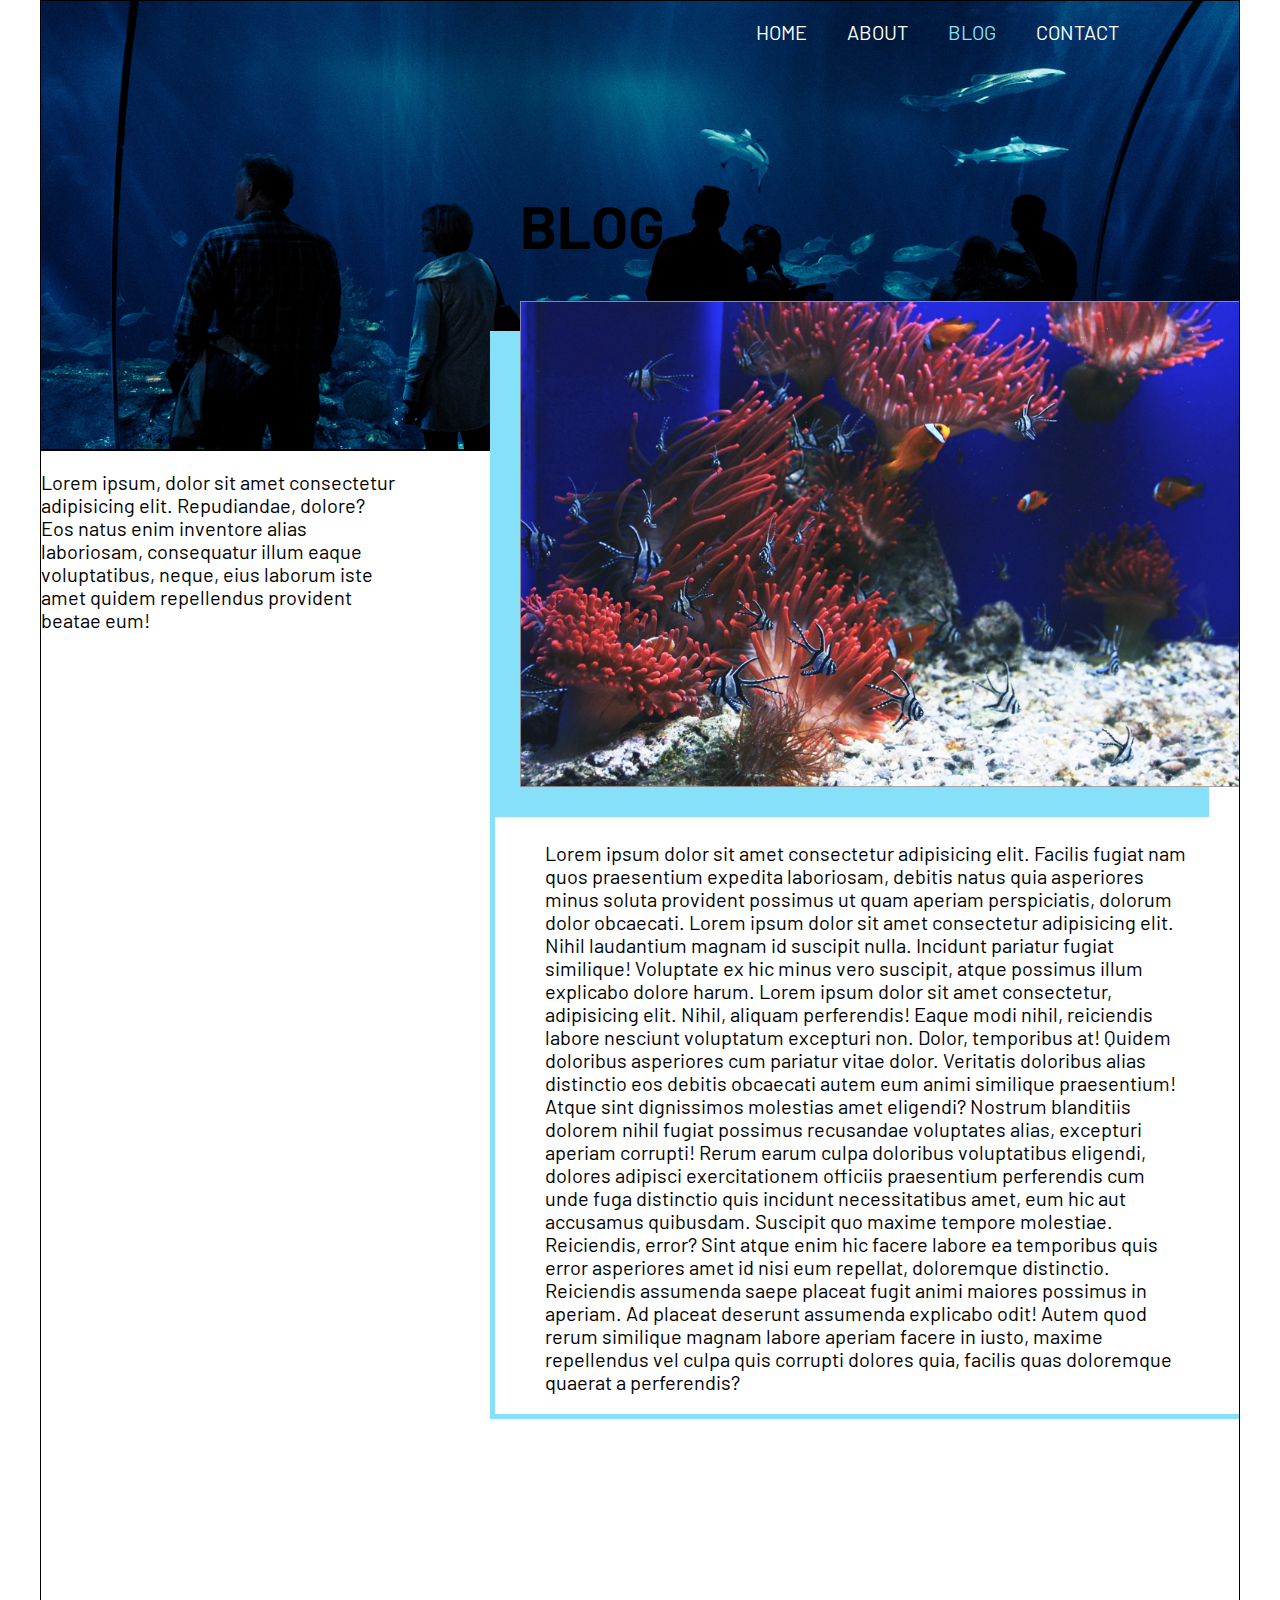
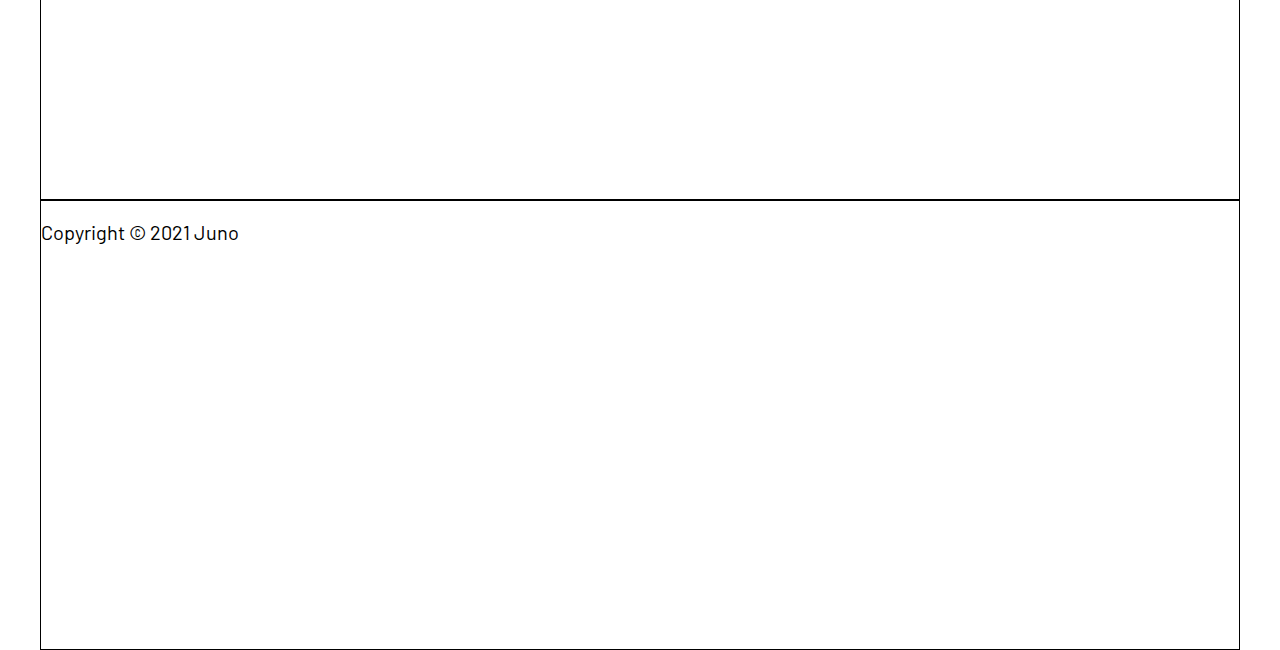
==== blog.html @ fe216870 "blog.html modified and working on it. push v2" ====
<!DOCTYPE html>
<html lang="en">
  <head>
    <meta charset="UTF-8" />
    <meta http-equiv="X-UA-Compatible" content="IE=edge" />
    <meta name="viewport" content="width=device-width, initial-scale=1.0" />
    <title>Project-1 Blog</title>
    <link rel="preconnect" href="https://fonts.gstatic.com" />
    <link
      href="https://fonts.googleapis.com/css2?family=Barlow:wght@700&family=Lato&display=swap"
      rel="stylesheet"
    />
    <link rel="stylesheet" href="styles/style.css" />
  </head>
  <body class="blog">
    <!-- header -->
    <header>
      <div class="wrapper header-content">
        <nav>
          <ul class="topBar">
            <li><a href="index.html">HOME</a></li>
            <li><a href="index.html#about">ABOUT</a></li>
            <li><a href="blog.html">BLOG</a></li>
            <li><a href="contact.html">CONTACT</a></li>
          </ul>
        </nav>
        <div class="content-container">
          <h2>Blog</h2>
          <img
            src="./under-the-sea-assets/blog-post-image.jpg"
            alt="tropical fishes and sea anemones"
          />
        </div>
      </div>
    </header>

    <!-- main grid section -->
    <main>
      <section>
        <div class="wrapper grid-wrapper">
          <div class="left-section">
            <p>
              Lorem ipsum, dolor sit amet consectetur adipisicing elit.
              Repudiandae, dolore? Eos natus enim inventore alias laboriosam,
              consequatur illum eaque voluptatibus, neque, eius laborum iste
              amet quidem repellendus provident beatae eum!
            </p>
            <img src="" alt="" />
          </div>
          <div class="right-section">
            <h4>Discovering new species</h4>
            <p>
              Lorem ipsum dolor sit amet consectetur adipisicing elit. Facilis
              fugiat nam quos praesentium expedita laboriosam, debitis natus
              quia asperiores minus soluta provident possimus ut quam aperiam
              perspiciatis, dolorum dolor obcaecati. Lorem ipsum dolor sit amet
              consectetur adipisicing elit. Nihil laudantium magnam id suscipit
              nulla. Incidunt pariatur fugiat similique! Voluptate ex hic minus
              vero suscipit, atque possimus illum explicabo dolore harum. Lorem
              ipsum dolor sit amet consectetur, adipisicing elit. Nihil, aliquam
              perferendis! Eaque modi nihil, reiciendis labore nesciunt
              voluptatum excepturi non. Dolor, temporibus at! Quidem doloribus
              asperiores cum pariatur vitae dolor. Veritatis doloribus alias
              distinctio eos debitis obcaecati autem eum animi similique
              praesentium! Atque sint dignissimos molestias amet eligendi?
              Nostrum blanditiis dolorem nihil fugiat possimus recusandae
              voluptates alias, excepturi aperiam corrupti! Rerum earum culpa
              doloribus voluptatibus eligendi, dolores adipisci exercitationem
              officiis praesentium perferendis cum unde fuga distinctio quis
              incidunt necessitatibus amet, eum hic aut accusamus quibusdam.
              Suscipit quo maxime tempore molestiae. Reiciendis, error? Sint
              atque enim hic facere labore ea temporibus quis error asperiores
              amet id nisi eum repellat, doloremque distinctio. Reiciendis
              assumenda saepe placeat fugit animi maiores possimus in aperiam.
              Ad placeat deserunt assumenda explicabo odit! Autem quod rerum
              similique magnam labore aperiam facere in iusto, maxime
              repellendus vel culpa quis corrupti dolores quia, facilis quas
              doloremque quaerat a perferendis?
            </p>
          </div>
        </div>
      </section>
    </main>

    <!-- footer -->
    <footer>
      <div class="wrapper footer">
        <p>Copyright &copy; 2021 Juno</p>
      </div>
    </footer>
  </body>
</html>
---- styles/style.css ----
html {
  line-height: 1.15;
  -ms-text-size-adjust: 100%;
  -webkit-text-size-adjust: 100%;
}

body {
  margin: 0;
}

article,
aside,
footer,
header,
nav,
section {
  display: block;
}

h1 {
  font-size: 2em;
  margin: 0.67em 0;
}

figcaption,
figure,
main {
  display: block;
}

figure {
  margin: 1em 40px;
}

hr {
  -webkit-box-sizing: content-box;
          box-sizing: content-box;
  height: 0;
  overflow: visible;
}

pre {
  font-family: monospace, monospace;
  font-size: 1em;
}

a {
  background-color: transparent;
  -webkit-text-decoration-skip: objects;
}

abbr[title] {
  border-bottom: none;
  text-decoration: underline;
  -webkit-text-decoration: underline dotted;
          text-decoration: underline dotted;
}

b,
strong {
  font-weight: inherit;
}

b,
strong {
  font-weight: bolder;
}

code,
kbd,
samp {
  font-family: monospace, monospace;
  font-size: 1em;
}

dfn {
  font-style: italic;
}

mark {
  background-color: #ff0;
  color: #000;
}

small {
  font-size: 80%;
}

sub,
sup {
  font-size: 75%;
  line-height: 0;
  position: relative;
  vertical-align: baseline;
}

sub {
  bottom: -0.25em;
}

sup {
  top: -0.5em;
}

audio,
video {
  display: inline-block;
}

audio:not([controls]) {
  display: none;
  height: 0;
}

img {
  border-style: none;
}

svg:not(:root) {
  overflow: hidden;
}

button,
input,
optgroup,
select,
textarea {
  font-family: sans-serif;
  font-size: 100%;
  line-height: 1.15;
  margin: 0;
}

button,
input {
  overflow: visible;
}

button,
select {
  text-transform: none;
}

button,
html [type=button],
[type=reset],
[type=submit] {
  -webkit-appearance: button;
}

button::-moz-focus-inner,
[type=button]::-moz-focus-inner,
[type=reset]::-moz-focus-inner,
[type=submit]::-moz-focus-inner {
  border-style: none;
  padding: 0;
}

button:-moz-focusring,
[type=button]:-moz-focusring,
[type=reset]:-moz-focusring,
[type=submit]:-moz-focusring {
  outline: 1px dotted ButtonText;
}

fieldset {
  padding: 0.35em 0.75em 0.625em;
}

legend {
  -webkit-box-sizing: border-box;
          box-sizing: border-box;
  color: inherit;
  display: table;
  max-width: 100%;
  padding: 0;
  white-space: normal;
}

progress {
  display: inline-block;
  vertical-align: baseline;
}

textarea {
  overflow: auto;
}

[type=checkbox],
[type=radio] {
  -webkit-box-sizing: border-box;
          box-sizing: border-box;
  padding: 0;
}

[type=number]::-webkit-inner-spin-button,
[type=number]::-webkit-outer-spin-button {
  height: auto;
}

[type=search] {
  -webkit-appearance: textfield;
  outline-offset: -2px;
}

[type=search]::-webkit-search-cancel-button,
[type=search]::-webkit-search-decoration {
  -webkit-appearance: none;
}

::-webkit-file-upload-button {
  -webkit-appearance: button;
  font: inherit;
}

details,
menu {
  display: block;
}

summary {
  display: list-item;
}

canvas {
  display: inline-block;
}

template {
  display: none;
}

[hidden] {
  display: none;
}

.clearfix:after {
  visibility: hidden;
  display: block;
  font-size: 0;
  content: "";
  clear: both;
  height: 0;
}

* {
  -webkit-box-sizing: border-box;
  box-sizing: border-box;
}

.visuallyHidden:not(:focus):not(:active) {
  position: absolute;
  width: 1px;
  height: 1px;
  margin: -1px;
  border: 0;
  padding: 0;
  white-space: nowrap;
  -webkit-clip-path: inset(100%);
          clip-path: inset(100%);
  clip: rect(0 0 0);
  overflow: hidden;
}

.sr-only {
  position: absolute;
  width: 1px;
  height: 1px;
  margin: -1px;
  border: 0;
  padding: 0;
  white-space: nowrap;
  -webkit-clip-path: inset(100%);
          clip-path: inset(100%);
  clip: rect(0 0 0 0);
  overflow: hidden;
}

html {
  font-size: 125%;
  font-family: "Barlow", sans-serif;
}

img {
  display: block;
}

figure {
  margin: 0;
  padding: 0;
}

footer {
  margin: 0;
  padding: 0;
}

.home .wrapper {
  max-width: 1200px;
  width: 100%;
  height: 60vh;
  margin: 0 auto;
}

.home .header-content {
  position: relative;
  display: -webkit-box;
  display: -ms-flexbox;
  display: flex;
  -webkit-box-orient: vertical;
  -webkit-box-direction: normal;
      -ms-flex-direction: column;
          flex-direction: column;
  background-image: url("../../under-the-sea-assets/header-image.jpg");
  background-repeat: no-repeat;
  background-size: cover;
  background-position: center;
}

.home .topBar {
  position: relative;
  display: -webkit-box;
  display: -ms-flexbox;
  display: flex;
  -webkit-box-pack: end;
      -ms-flex-pack: end;
          justify-content: flex-end;
  list-style: none;
  margin: 0;
  z-index: 20;
}
.home .topBar a {
  text-decoration: none;
  display: block;
  padding: 1rem;
  color: #fff;
}
.home .topBar a:hover, .home .topBar a:focus {
  color: #86e0f9;
}
.home .topBar li:nth-child(1) a {
  color: #86e0f9;
}
.home .topBar li:nth-child(4) a {
  margin-right: 100px;
}

.home .header-content .content-container {
  position: absolute;
  width: 100%;
  height: 100%;
  display: -webkit-box;
  display: -ms-flexbox;
  display: flex;
  -webkit-box-pack: start;
      -ms-flex-pack: start;
          justify-content: flex-start;
  -webkit-box-align: center;
      -ms-flex-align: center;
          align-items: center;
}
.home .header-content .content-container h1 {
  width: 20%;
  font-size: 4rem;
  line-height: 3.5rem;
  text-transform: uppercase;
  margin: 0 50px;
}
.home .header-content .content-container img {
  width: 50%;
  position: absolute;
  top: 200px;
  right: 0;
}

.home .brief-intro {
  background-color: #0c1423;
  display: -webkit-box;
  display: -ms-flexbox;
  display: flex;
  -webkit-box-orient: vertical;
  -webkit-box-direction: normal;
      -ms-flex-direction: column;
          flex-direction: column;
  -webkit-box-pack: center;
      -ms-flex-pack: center;
          justify-content: center;
  -webkit-box-align: center;
      -ms-flex-align: center;
          align-items: center;
}
.home .brief-intro h3 {
  font-size: 1.8rem;
  letter-spacing: 1px;
}
.home .brief-intro p {
  font-family: "Lato", sans-serif;
  font-size: 1rem;
  line-height: 1.5rem;
  margin: 0 150px;
}
.home .brief-intro button {
  text-transform: uppercase;
  font-size: 1rem;
  line-height: 1.5rem;
  letter-spacing: 1px;
  margin-top: 20px;
  padding: 5px 10px;
  background-color: #86e0f9;
  border: none;
}
.home .brief-intro button:hover, .home .brief-intro button:focus {
  background-color: #fff;
  cursor: pointer;
}

.home .news {
  background-color: #0f614e;
  display: grid;
  grid-template-columns: repeat(2, 1fr);
  grid-template-rows: repeat(2, 1fr);
  grid-template-areas: "img-box-1 text-box-1" "text-box-2 img-box-2";
  gap: 0 30px;
}

.home .news .img-box-1 {
  grid-area: img-box-1;
  position: relative;
}

.home .news .img-box-1 img {
  width: 80%;
  -webkit-box-shadow: 30px 30px #86e0f9;
          box-shadow: 30px 30px #86e0f9;
  position: absolute;
  top: -30px;
}

.home .news .text-box-1 {
  grid-area: text-box-1;
  padding: 1rem;
  margin-right: 50px;
}

.home .news .text-box-1 h4 {
  text-transform: uppercase;
  font-size: 1.2rem;
  letter-spacing: 1px;
  margin: 0;
}

.home .news .text-box-1 p {
  font-family: "Lato", sans-serif;
  font-size: 1rem;
  line-height: 1.5rem;
}

.home .news .text-box-1 button {
  text-transform: uppercase;
  font-size: 1rem;
  line-height: 1.5rem;
  letter-spacing: 1px;
  background-color: #0c1423;
  border: none;
  color: #fff;
}
.home .news .text-box-1 button:hover, .home .news .text-box-1 button:focus {
  background-color: #fff;
  cursor: pointer;
  color: #0c1423;
}

.home .news .text-box-2 {
  grid-area: text-box-2;
  text-align: right;
  padding: 1rem;
  margin-left: 50px;
}

.home .news .text-box-2 h4 {
  text-transform: uppercase;
  font-size: 1.2rem;
  letter-spacing: 1px;
  margin: 0;
}

.home .news .text-box-2 p {
  font-family: "Lato", sans-serif;
  font-size: 1rem;
  line-height: 1.5rem;
}

.home .news .text-box-2 button {
  text-transform: uppercase;
  font-size: 1rem;
  line-height: 1.5rem;
  letter-spacing: 1px;
  background-color: #0c1423;
  border: none;
  color: #fff;
}
.home .news .text-box-2 button:hover, .home .news .text-box-2 button:focus {
  background-color: #fff;
  cursor: pointer;
  color: #0c1423;
}

.home .news .img-box-2 {
  grid-area: img-box-2;
  position: relative;
}

.home .news .img-box-2 img {
  width: 80%;
  -webkit-box-shadow: -30px 30px #86e0f9;
          box-shadow: -30px 30px #86e0f9;
  position: absolute;
  bottom: -20px;
  right: 0;
}

.home .extra-info {
  background-color: #0c1423;
  display: -webkit-box;
  display: -ms-flexbox;
  display: flex;
  -webkit-box-pack: center;
      -ms-flex-pack: center;
          justify-content: center;
  -webkit-box-align: center;
      -ms-flex-align: center;
          align-items: center;
  padding: 2.5rem;
}

.home .extra-info h4 {
  font-size: 1.1rem;
  letter-spacing: 1px;
}

.home .extra-info h4 i {
  color: #0c1423;
  background-color: #86e0f9;
  border: 5px solid #86e0f9;
  border-radius: 100%;
}

.home figure .wrapper {
  height: 100%;
}

.home .banner-image img {
  width: 100%;
  height: 80%;
}

.home .monthly-event {
  background-color: #0c1423;
  display: -webkit-box;
  display: -ms-flexbox;
  display: flex;
  -webkit-box-pack: justify;
      -ms-flex-pack: justify;
          justify-content: space-between;
  -webkit-box-align: center;
      -ms-flex-align: center;
          align-items: center;
  padding: 2rem;
}

.home .monthly-event .img-container {
  width: 40%;
}

.home .monthly-event .img-container img {
  -webkit-box-shadow: 30px 30px #86e0f9;
          box-shadow: 30px 30px #86e0f9;
}

.home .monthly-event .content-container {
  width: 60%;
}

.home .monthly-event .content-container h3 {
  font-size: 1.8rem;
  letter-spacing: 1px;
  text-transform: uppercase;
}

.home .monthly-event .content-container p {
  font-family: "Lato", sans-serif;
  font-size: 1rem;
  line-height: 1.5rem;
}

.home .monthly-event .content-container button {
  text-transform: uppercase;
  font-size: 1rem;
  line-height: 1.5rem;
  letter-spacing: 1px;
  background-color: #86e0f9;
  border: none;
}
.home .monthly-event .content-container button:hover, .home .monthly-event .content-container button:focus {
  background-color: #fff;
  cursor: pointer;
}

.home .gallery {
  background-color: #0f614e;
  display: -webkit-box;
  display: -ms-flexbox;
  display: flex;
  -webkit-box-pack: center;
      -ms-flex-pack: center;
          justify-content: center;
  -webkit-box-align: center;
      -ms-flex-align: center;
          align-items: center;
}

.home .gallery .img-container {
  display: -webkit-box;
  display: -ms-flexbox;
  display: flex;
  -ms-flex-pack: distribute;
      justify-content: space-around;
}

.home .gallery .img-container img {
  width: 25%;
}

.home footer .wrapper {
  height: 100%;
}

.home .footer {
  background-color: #86e0f9;
  text-align: center;
  font-family: "Lato", sans-serif;
  font-size: 1rem;
  line-height: 1.5rem;
}

.home .footer p {
  margin: 0;
  padding: 5px;
  color: #0c1423;
}

.blog .wrapper {
  max-width: 1200px;
  width: 100%;
  height: 50vh;
  margin: 0 auto;
  border: 1px solid;
}

.blog .header-content {
  position: relative;
  display: -webkit-box;
  display: -ms-flexbox;
  display: flex;
  -webkit-box-orient: vertical;
  -webkit-box-direction: normal;
      -ms-flex-direction: column;
          flex-direction: column;
  background-image: url("../../under-the-sea-assets/blog-header.jpg");
  background-repeat: no-repeat;
  background-size: cover;
  background-position: center;
}

.blog .topBar {
  position: relative;
  display: -webkit-box;
  display: -ms-flexbox;
  display: flex;
  -webkit-box-pack: end;
      -ms-flex-pack: end;
          justify-content: flex-end;
  list-style: none;
  margin: 0;
  z-index: 20;
}
.blog .topBar a {
  text-decoration: none;
  display: block;
  padding: 1rem;
  color: #fff;
}
.blog .topBar a:hover, .blog .topBar a:focus {
  color: #86e0f9;
}
.blog .topBar li:nth-child(3) a {
  color: #86e0f9;
}
.blog .topBar li:nth-child(4) a {
  margin-right: 100px;
}

.blog .header-content .content-container {
  position: absolute;
  width: 100%;
  height: 100%;
  display: -webkit-box;
  display: -ms-flexbox;
  display: flex;
  -webkit-box-pack: center;
      -ms-flex-pack: center;
          justify-content: center;
  -webkit-box-align: center;
      -ms-flex-align: center;
          align-items: center;
}
.blog .header-content .content-container h2 {
  width: 20%;
  font-size: 3rem;
  line-height: 1rem;
  text-transform: uppercase;
}
.blog .header-content .content-container img {
  width: 60%;
  position: absolute;
  top: 300px;
  right: 0;
  -webkit-box-shadow: -30px 30px #86e0f9;
          box-shadow: -30px 30px #86e0f9;
  z-index: 20;
}

.blog main .wrapper {
  height: 150vh;
  position: relative;
}

.blog .grid-wrapper {
  display: grid;
  grid-template-columns: 30% 1fr;
  grid-template-rows: 1fr;
  grid-template-areas: "left-section right-section";
  gap: 0 90px;
}

.blog .grid-wrapper .left-section {
  grid-area: left-section;
}

.blog .grid-wrapper .right-section {
  grid-area: right-section;
  position: absolute;
  top: 300px;
  border-left: 5px solid #86e0f9;
  border-bottom: 5px solid #86e0f9;
  padding: 0 50px;
}

.blog .grid-wrapper .right-section h4 {
  font-size: 1.2rem;
  letter-spacing: 1px;
}
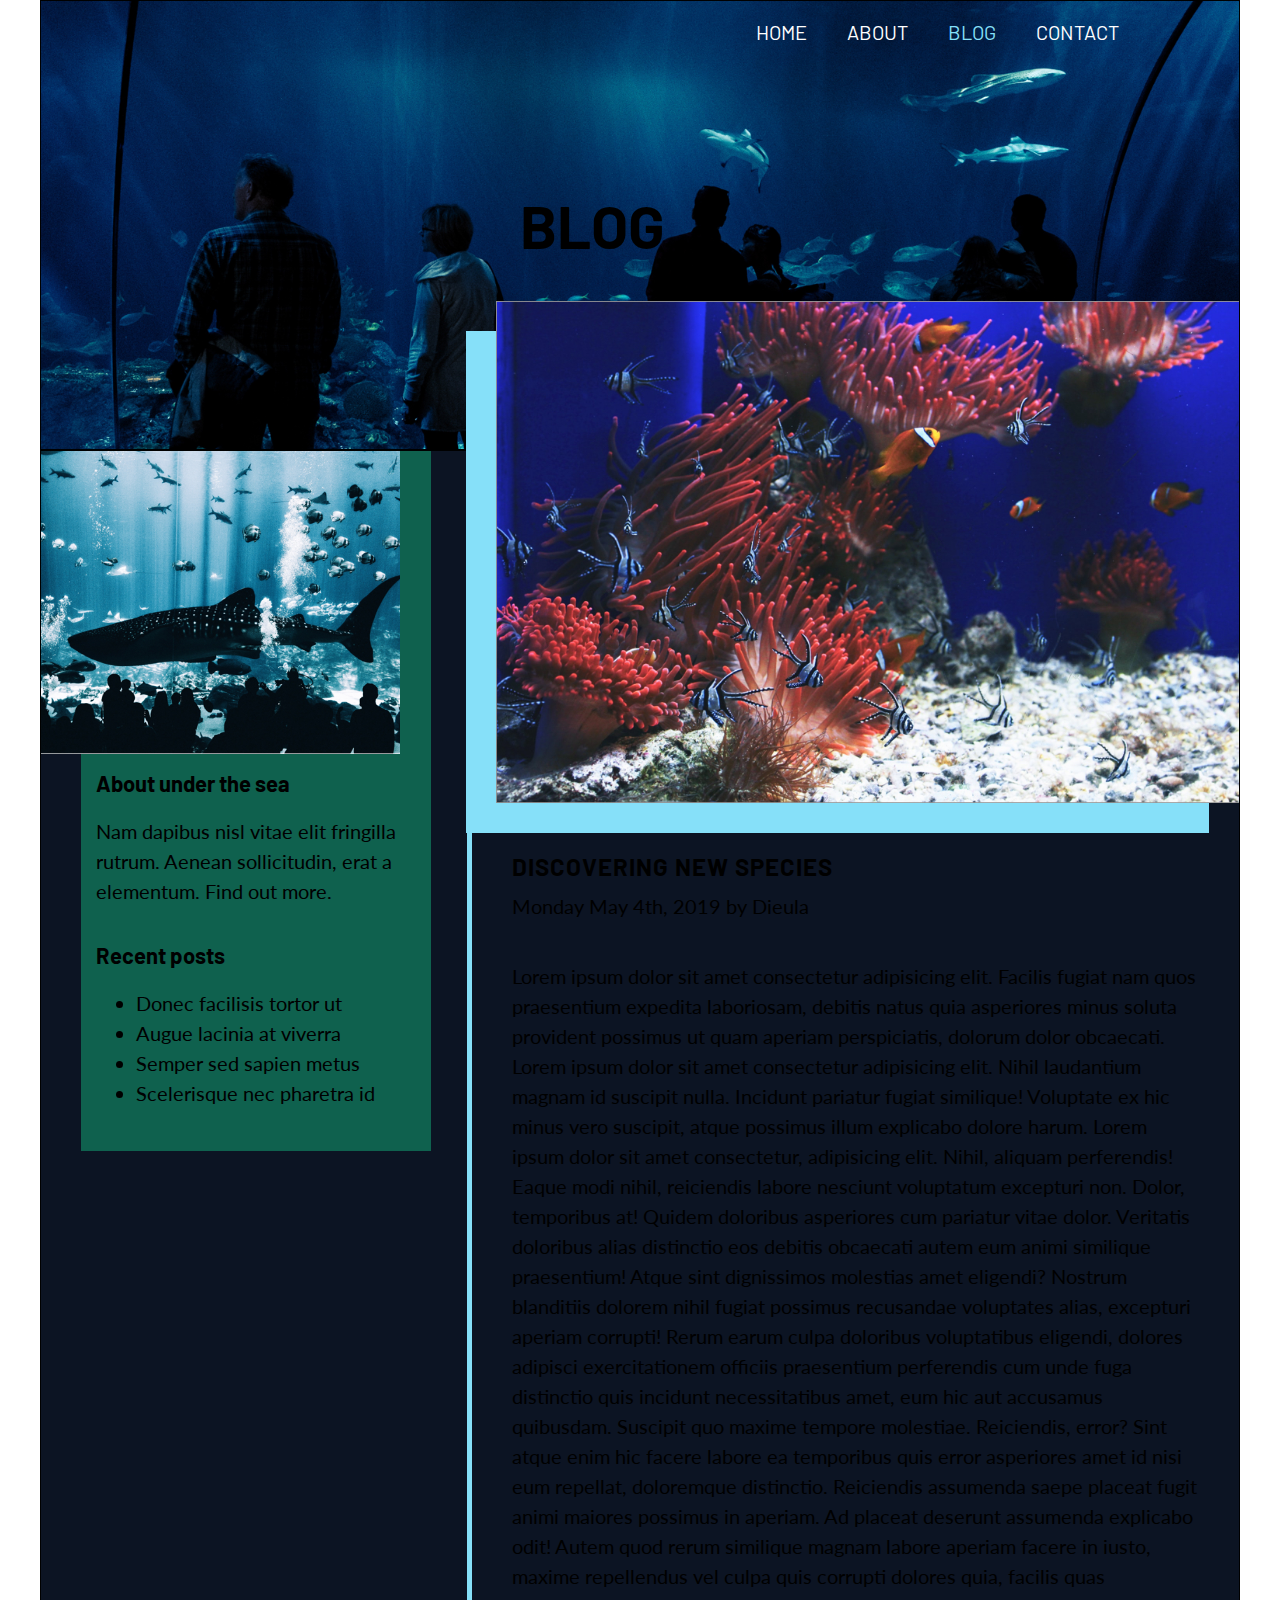
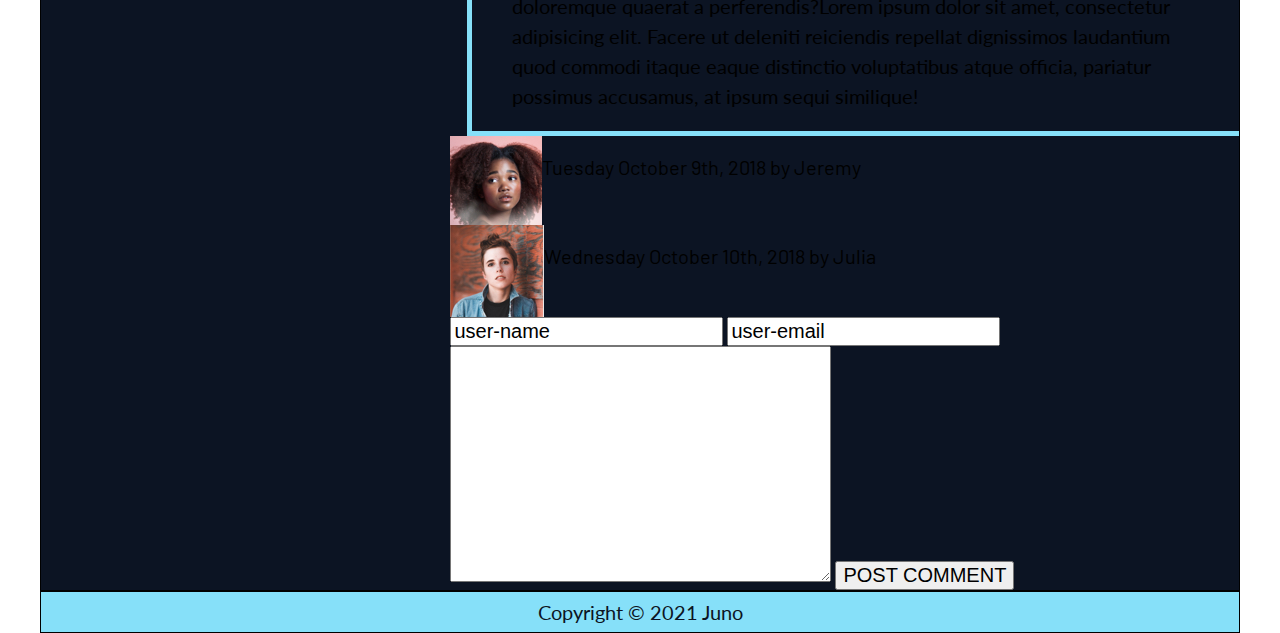
==== commit 4b657e04: "working on blog.html and aligned left-section and right-section" ====
--- a/blog.html
+++ b/blog.html
@@ -39,44 +39,105 @@
       <section>
         <div class="wrapper grid-wrapper">
           <div class="left-section">
-            <p>
-              Lorem ipsum, dolor sit amet consectetur adipisicing elit.
-              Repudiandae, dolore? Eos natus enim inventore alias laboriosam,
-              consequatur illum eaque voluptatibus, neque, eius laborum iste
-              amet quidem repellendus provident beatae eum!
-            </p>
-            <img src="" alt="" />
+            <div>
+              <img
+                src="./under-the-sea-assets/side-blog-image.jpg"
+                alt="visitors are watching a whale shark and tropical fishes"
+              />
+              <div class="text-box">
+                <h5>About under the sea</h5>
+                <p>
+                  Nam dapibus nisl vitae elit fringilla rutrum. Aenean
+                  sollicitudin, erat a elementum. Find out more.
+                </p>
+                <h5>Recent posts</h5>
+                <ul>
+                  <li>Donec facilisis tortor ut</li>
+                  <li>Augue lacinia at viverra</li>
+                  <li>Semper sed sapien metus</li>
+                  <li>Scelerisque nec pharetra id</li>
+                </ul>
+              </div>
+            </div>
           </div>
+
           <div class="right-section">
-            <h4>Discovering new species</h4>
-            <p>
-              Lorem ipsum dolor sit amet consectetur adipisicing elit. Facilis
-              fugiat nam quos praesentium expedita laboriosam, debitis natus
-              quia asperiores minus soluta provident possimus ut quam aperiam
-              perspiciatis, dolorum dolor obcaecati. Lorem ipsum dolor sit amet
-              consectetur adipisicing elit. Nihil laudantium magnam id suscipit
-              nulla. Incidunt pariatur fugiat similique! Voluptate ex hic minus
-              vero suscipit, atque possimus illum explicabo dolore harum. Lorem
-              ipsum dolor sit amet consectetur, adipisicing elit. Nihil, aliquam
-              perferendis! Eaque modi nihil, reiciendis labore nesciunt
-              voluptatum excepturi non. Dolor, temporibus at! Quidem doloribus
-              asperiores cum pariatur vitae dolor. Veritatis doloribus alias
-              distinctio eos debitis obcaecati autem eum animi similique
-              praesentium! Atque sint dignissimos molestias amet eligendi?
-              Nostrum blanditiis dolorem nihil fugiat possimus recusandae
-              voluptates alias, excepturi aperiam corrupti! Rerum earum culpa
-              doloribus voluptatibus eligendi, dolores adipisci exercitationem
-              officiis praesentium perferendis cum unde fuga distinctio quis
-              incidunt necessitatibus amet, eum hic aut accusamus quibusdam.
-              Suscipit quo maxime tempore molestiae. Reiciendis, error? Sint
-              atque enim hic facere labore ea temporibus quis error asperiores
-              amet id nisi eum repellat, doloremque distinctio. Reiciendis
-              assumenda saepe placeat fugit animi maiores possimus in aperiam.
-              Ad placeat deserunt assumenda explicabo odit! Autem quod rerum
-              similique magnam labore aperiam facere in iusto, maxime
-              repellendus vel culpa quis corrupti dolores quia, facilis quas
-              doloremque quaerat a perferendis?
-            </p>
+            <div class="text-box">
+              <h4>Discovering new species</h4>
+              <p>Monday May 4th, 2019 by Dieula</p>
+              <p>
+                Lorem ipsum dolor sit amet consectetur adipisicing elit. Facilis
+                fugiat nam quos praesentium expedita laboriosam, debitis natus
+                quia asperiores minus soluta provident possimus ut quam aperiam
+                perspiciatis, dolorum dolor obcaecati. Lorem ipsum dolor sit
+                amet consectetur adipisicing elit. Nihil laudantium magnam id
+                suscipit nulla. Incidunt pariatur fugiat similique! Voluptate ex
+                hic minus vero suscipit, atque possimus illum explicabo dolore
+                harum. Lorem ipsum dolor sit amet consectetur, adipisicing elit.
+                Nihil, aliquam perferendis! Eaque modi nihil, reiciendis labore
+                nesciunt voluptatum excepturi non. Dolor, temporibus at! Quidem
+                doloribus asperiores cum pariatur vitae dolor. Veritatis
+                doloribus alias distinctio eos debitis obcaecati autem eum animi
+                similique praesentium! Atque sint dignissimos molestias amet
+                eligendi? Nostrum blanditiis dolorem nihil fugiat possimus
+                recusandae voluptates alias, excepturi aperiam corrupti! Rerum
+                earum culpa doloribus voluptatibus eligendi, dolores adipisci
+                exercitationem officiis praesentium perferendis cum unde fuga
+                distinctio quis incidunt necessitatibus amet, eum hic aut
+                accusamus quibusdam. Suscipit quo maxime tempore molestiae.
+                Reiciendis, error? Sint atque enim hic facere labore ea
+                temporibus quis error asperiores amet id nisi eum repellat,
+                doloremque distinctio. Reiciendis assumenda saepe placeat fugit
+                animi maiores possimus in aperiam. Ad placeat deserunt assumenda
+                explicabo odit! Autem quod rerum similique magnam labore aperiam
+                facere in iusto, maxime repellendus vel culpa quis corrupti
+                dolores quia, facilis quas doloremque quaerat a
+                perferendis?Lorem ipsum dolor sit amet, consectetur adipisicing
+                elit. Facere ut deleniti reiciendis repellat dignissimos
+                laudantium quod commodi itaque eaque distinctio voluptatibus
+                atque officia, pariatur possimus accusamus, at ipsum sequi
+                similique!
+              </p>
+            </div>
+            <div class="comments">
+              <div class="comment-1">
+                <img
+                  src="./under-the-sea-assets/comment-1.jpg"
+                  alt="Jeremy's profile picture"
+                />
+                <p>Tuesday October 9th, 2018 by Jeremy</p>
+              </div>
+              <div class="comment-2">
+                <img
+                  src="./under-the-sea-assets/comment-2.jpg"
+                  alt="Julia's profile picture"
+                />
+                <p>Wednesday October 10th, 2018 by Julia</p>
+              </div>
+            </div>
+            <form action="#nth">
+              <label for="user-name" class="visuallyHidden"></label>
+              <input
+                type="text"
+                id="user-name"
+                name="user-name"
+                value="user-name"
+              />
+              <label for="user-email" class="visuallyHidden"></label>
+              <input
+                type="email"
+                id="user-email"
+                name="user-email"
+                value="user-email"
+              />
+              <textarea
+                name="comment"
+                id="comment"
+                cols="30"
+                rows="10"
+              ></textarea>
+              <button type="submit">POST COMMENT</button>
+            </form>
           </div>
         </div>
       </section>
--- a/styles/style.css
+++ b/styles/style.css
@@ -534,7 +534,7 @@
 }
 
 .home .extra-info h4 {
-  font-size: 1.1rem;
+  font-size: 1.2rem;
   letter-spacing: 1px;
 }
 
@@ -638,14 +638,14 @@
 .home .footer {
   background-color: #86e0f9;
   text-align: center;
+}
+
+.home .footer p {
+  margin: 0;
+  padding: 5px;
   font-family: "Lato", sans-serif;
   font-size: 1rem;
   line-height: 1.5rem;
-}
-
-.home .footer p {
-  margin: 0;
-  padding: 5px;
   color: #0c1423;
 }
 
@@ -717,11 +717,11 @@
 .blog .header-content .content-container h2 {
   width: 20%;
   font-size: 3rem;
-  line-height: 1rem;
+  line-height: 3rem;
   text-transform: uppercase;
 }
 .blog .header-content .content-container img {
-  width: 60%;
+  width: 62%;
   position: absolute;
   top: 300px;
   right: 0;
@@ -731,7 +731,8 @@
 }
 
 .blog main .wrapper {
-  height: 150vh;
+  height: 100%;
+  background-color: #0c1423;
   position: relative;
 }
 
@@ -740,23 +741,105 @@
   grid-template-columns: 30% 1fr;
   grid-template-rows: 1fr;
   grid-template-areas: "left-section right-section";
-  gap: 0 90px;
+  gap: 0 50px;
 }
 
 .blog .grid-wrapper .left-section {
   grid-area: left-section;
 }
-
-.blog .grid-wrapper .right-section {
+.blog .grid-wrapper .left-section img {
+  position: relative;
+  width: 100%;
+  z-index: 20;
+}
+.blog .grid-wrapper .left-section .text-box {
+  background-color: #0f614e;
+  width: 350px;
+  height: 700px;
+  position: absolute;
+  top: 0;
+  left: 40px;
+  padding: 0 15px;
+}
+.blog .grid-wrapper .left-section .text-box h5:nth-of-type(1) {
+  margin-top: 320px;
+  margin-bottom: 0;
+  font-size: 1.1rem;
+}
+.blog .grid-wrapper .left-section .text-box h5 {
+  font-size: 1.1rem;
+  margin-bottom: 0;
+}
+.blog .grid-wrapper .left-section .text-box p,
+.blog .grid-wrapper .left-section .text-box li {
+  font-family: "Lato", sans-serif;
+  font-size: 1rem;
+  line-height: 1.5rem;
+}
+
+.blog .grid-wrapper .right-section .text-box {
   grid-area: right-section;
-  position: absolute;
-  top: 300px;
+  margin-top: 330px;
+  margin-left: 16.5px;
   border-left: 5px solid #86e0f9;
   border-bottom: 5px solid #86e0f9;
-  padding: 0 50px;
-}
-
-.blog .grid-wrapper .right-section h4 {
+  padding: 40px 40px 0;
+}
+.blog .grid-wrapper .right-section .text-box h4 {
   font-size: 1.2rem;
   letter-spacing: 1px;
+  text-transform: uppercase;
+  margin-bottom: 10px;
+}
+.blog .grid-wrapper .right-section .text-box p:nth-of-type(1) {
+  margin-top: 0;
+  margin-bottom: 40px;
+  font-family: "Lato", sans-serif;
+  font-size: 1rem;
+  line-height: 1.5rem;
+}
+.blog .grid-wrapper .right-section .text-box p {
+  font-family: "Lato", sans-serif;
+  font-size: 1rem;
+  line-height: 1.5rem;
+}
+.blog .grid-wrapper .right-section .comments {
+  display: -webkit-box;
+  display: -ms-flexbox;
+  display: flex;
+  -webkit-box-orient: vertical;
+  -webkit-box-direction: normal;
+      -ms-flex-direction: column;
+          flex-direction: column;
+  -webkit-box-pack: justify;
+      -ms-flex-pack: justify;
+          justify-content: space-between;
+}
+.blog .grid-wrapper .right-section .comments .comment-1 {
+  display: -webkit-box;
+  display: -ms-flexbox;
+  display: flex;
+}
+.blog .grid-wrapper .right-section .comments .comment-2 {
+  display: -webkit-box;
+  display: -ms-flexbox;
+  display: flex;
+}
+
+.blog footer .wrapper {
+  height: 100%;
+}
+
+.blog .footer {
+  background-color: #86e0f9;
+  text-align: center;
+}
+
+.blog .footer p {
+  margin: 0;
+  padding: 5px;
+  font-family: "Lato", sans-serif;
+  font-size: 1rem;
+  line-height: 1.5rem;
+  color: #0c1423;
 }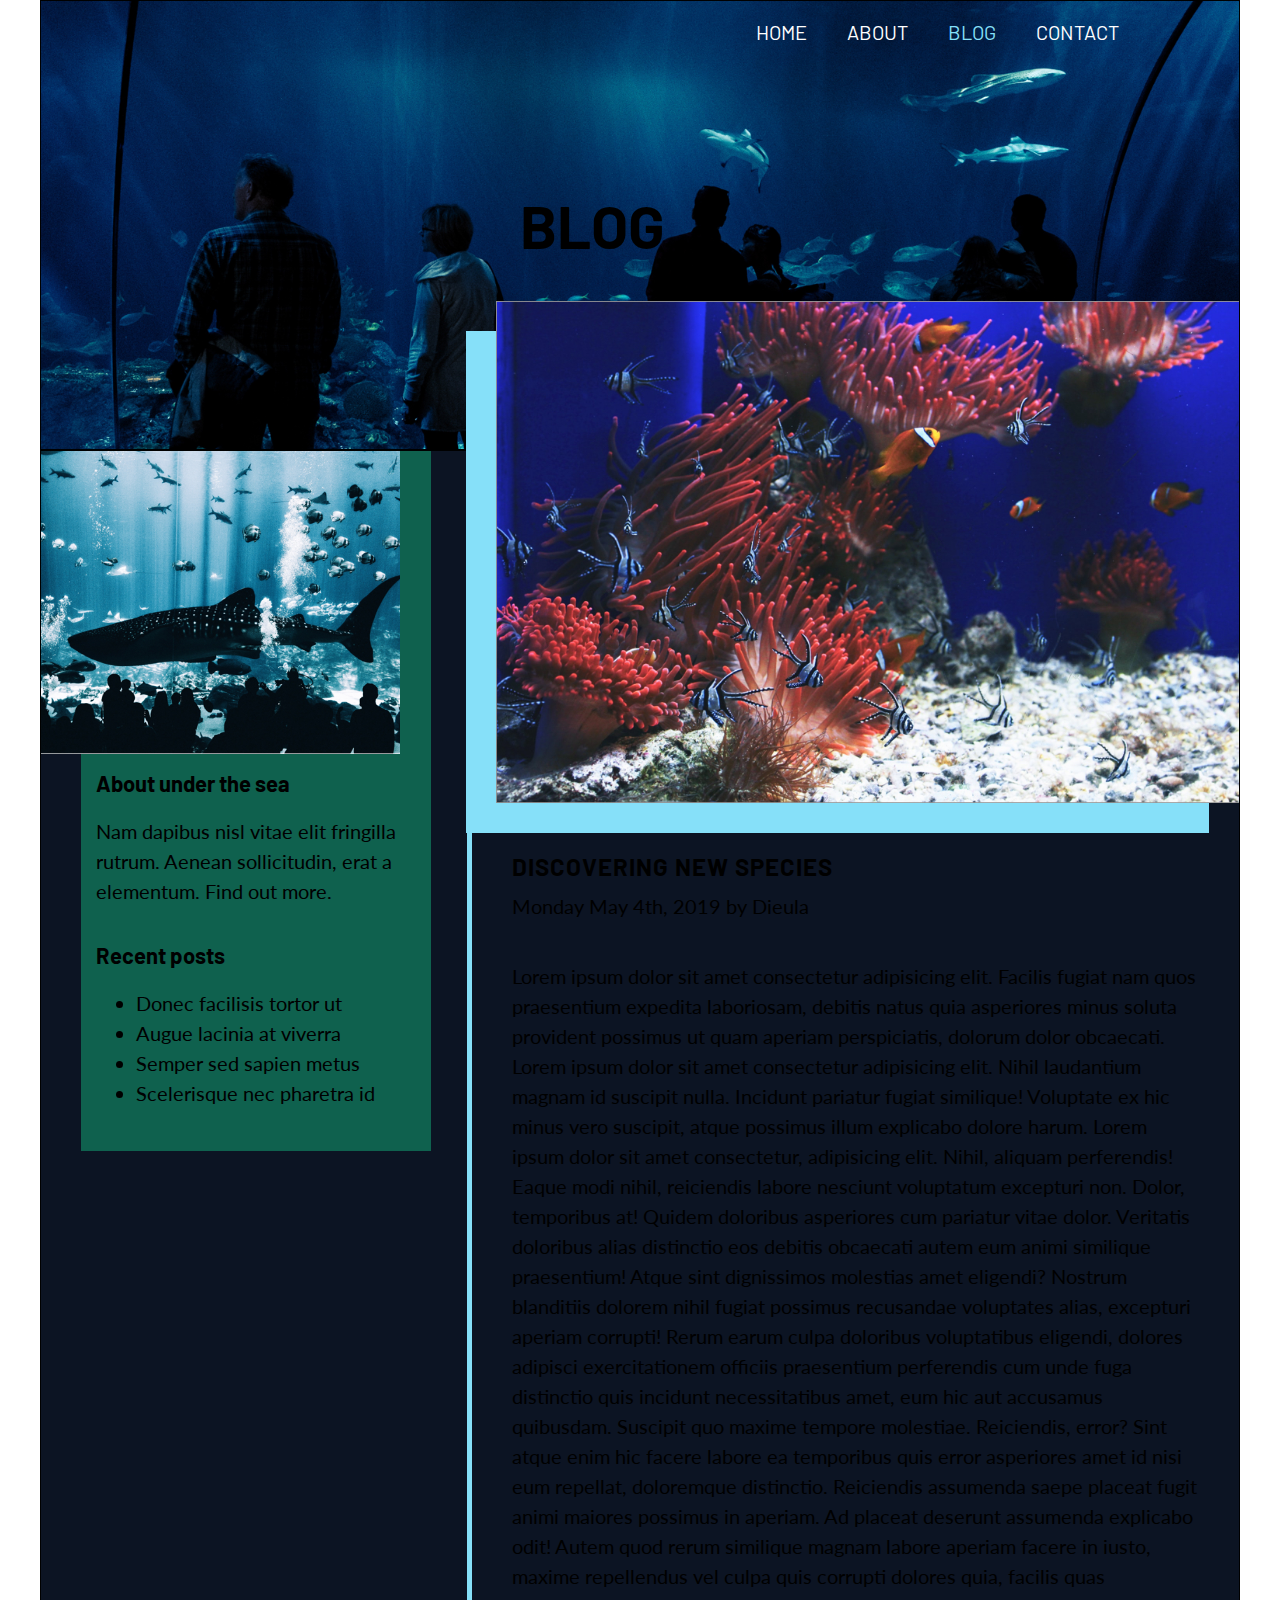
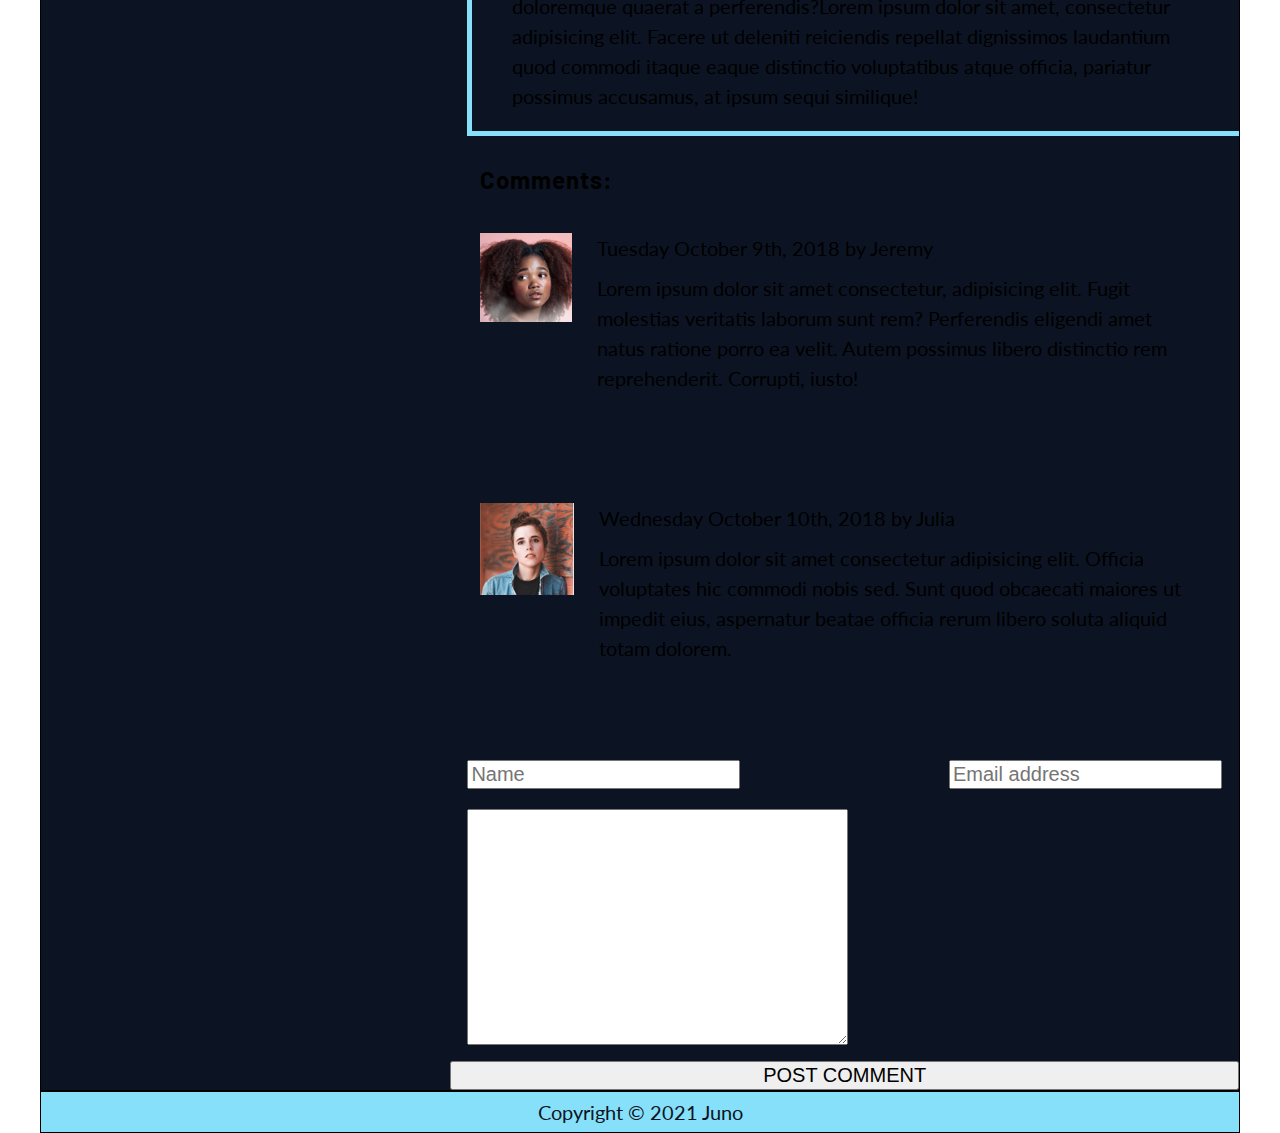
==== commit 2bd971c0: "working on the form on the blog.html" ====
--- a/blog.html
+++ b/blog.html
@@ -100,42 +100,69 @@
               </p>
             </div>
             <div class="comments">
+              <h4>Comments:</h4>
               <div class="comment-1">
-                <img
-                  src="./under-the-sea-assets/comment-1.jpg"
-                  alt="Jeremy's profile picture"
-                />
-                <p>Tuesday October 9th, 2018 by Jeremy</p>
+                <div>
+                  <img
+                    src="./under-the-sea-assets/comment-1.jpg"
+                    alt="Jeremy's profile picture"
+                  />
+                </div>
+                <div class="text-box-1">
+                  <p>Tuesday October 9th, 2018 by Jeremy</p>
+                  <p>
+                    Lorem ipsum dolor sit amet consectetur, adipisicing elit.
+                    Fugit molestias veritatis laborum sunt rem? Perferendis
+                    eligendi amet natus ratione porro ea velit. Autem possimus
+                    libero distinctio rem reprehenderit. Corrupti, iusto!
+                  </p>
+                </div>
               </div>
               <div class="comment-2">
-                <img
-                  src="./under-the-sea-assets/comment-2.jpg"
-                  alt="Julia's profile picture"
-                />
-                <p>Wednesday October 10th, 2018 by Julia</p>
+                <div>
+                  <img
+                    src="./under-the-sea-assets/comment-2.jpg"
+                    alt="Julia's profile picture"
+                  />
+                </div>
+                <div class="text-box-2">
+                  <p>Wednesday October 10th, 2018 by Julia</p>
+                  <p>
+                    Lorem ipsum dolor sit amet consectetur adipisicing elit.
+                    Officia voluptates hic commodi nobis sed. Sunt quod
+                    obcaecati maiores ut impedit eius, aspernatur beatae officia
+                    rerum libero soluta aliquid totam dolorem.
+                  </p>
+                </div>
               </div>
             </div>
             <form action="#nth">
-              <label for="user-name" class="visuallyHidden"></label>
-              <input
-                type="text"
-                id="user-name"
-                name="user-name"
-                value="user-name"
-              />
-              <label for="user-email" class="visuallyHidden"></label>
-              <input
-                type="email"
-                id="user-email"
-                name="user-email"
-                value="user-email"
-              />
-              <textarea
-                name="comment"
-                id="comment"
-                cols="30"
-                rows="10"
-              ></textarea>
+              <fieldset class="user-info">
+                <label for="user-name" class="visuallyHidden"></label>
+                <input
+                  type="text"
+                  id="user-name"
+                  name="user-name"
+                  placeholder="Name"
+                  required
+                />
+                <label for="user-email" class="visuallyHidden"></label>
+                <input
+                  type="email"
+                  id="user-email"
+                  name="user-email"
+                  placeholder="Email address"
+                  required
+                />
+              </fieldset>
+              <fieldset class="text-area">
+                <textarea
+                  name="comment"
+                  id="comment"
+                  cols="30"
+                  rows="10"
+                ></textarea>
+              </fieldset>
               <button type="submit">POST COMMENT</button>
             </form>
           </div>
--- a/styles/style.css
+++ b/styles/style.css
@@ -804,6 +804,7 @@
   line-height: 1.5rem;
 }
 .blog .grid-wrapper .right-section .comments {
+  padding: 30px;
   display: -webkit-box;
   display: -ms-flexbox;
   display: flex;
@@ -815,15 +816,54 @@
       -ms-flex-pack: justify;
           justify-content: space-between;
 }
+.blog .grid-wrapper .right-section .comments h4 {
+  font-size: 1.2rem;
+  letter-spacing: 1px;
+  margin: 0 0 40px;
+}
 .blog .grid-wrapper .right-section .comments .comment-1 {
   display: -webkit-box;
   display: -ms-flexbox;
   display: flex;
+  margin-bottom: 100px;
+}
+.blog .grid-wrapper .right-section .comments .comment-1 .text-box-1 p {
+  margin: 0 25px 10px;
+  font-family: "Lato", sans-serif;
+  font-size: 1rem;
+  line-height: 1.5rem;
 }
 .blog .grid-wrapper .right-section .comments .comment-2 {
   display: -webkit-box;
   display: -ms-flexbox;
   display: flex;
+  margin-bottom: 50px;
+}
+.blog .grid-wrapper .right-section .comments .comment-2 .text-box-2 p {
+  margin: 0 25px 10px;
+  font-family: "Lato", sans-serif;
+  font-size: 1rem;
+  line-height: 1.5rem;
+}
+.blog .grid-wrapper .right-section form {
+  display: -webkit-box;
+  display: -ms-flexbox;
+  display: flex;
+  -webkit-box-orient: vertical;
+  -webkit-box-direction: normal;
+      -ms-flex-direction: column;
+          flex-direction: column;
+}
+.blog .grid-wrapper .right-section form fieldset {
+  border: none;
+}
+.blog .grid-wrapper .right-section form .user-info {
+  display: -webkit-box;
+  display: -ms-flexbox;
+  display: flex;
+  -webkit-box-pack: justify;
+      -ms-flex-pack: justify;
+          justify-content: space-between;
 }
 
 .blog footer .wrapper {
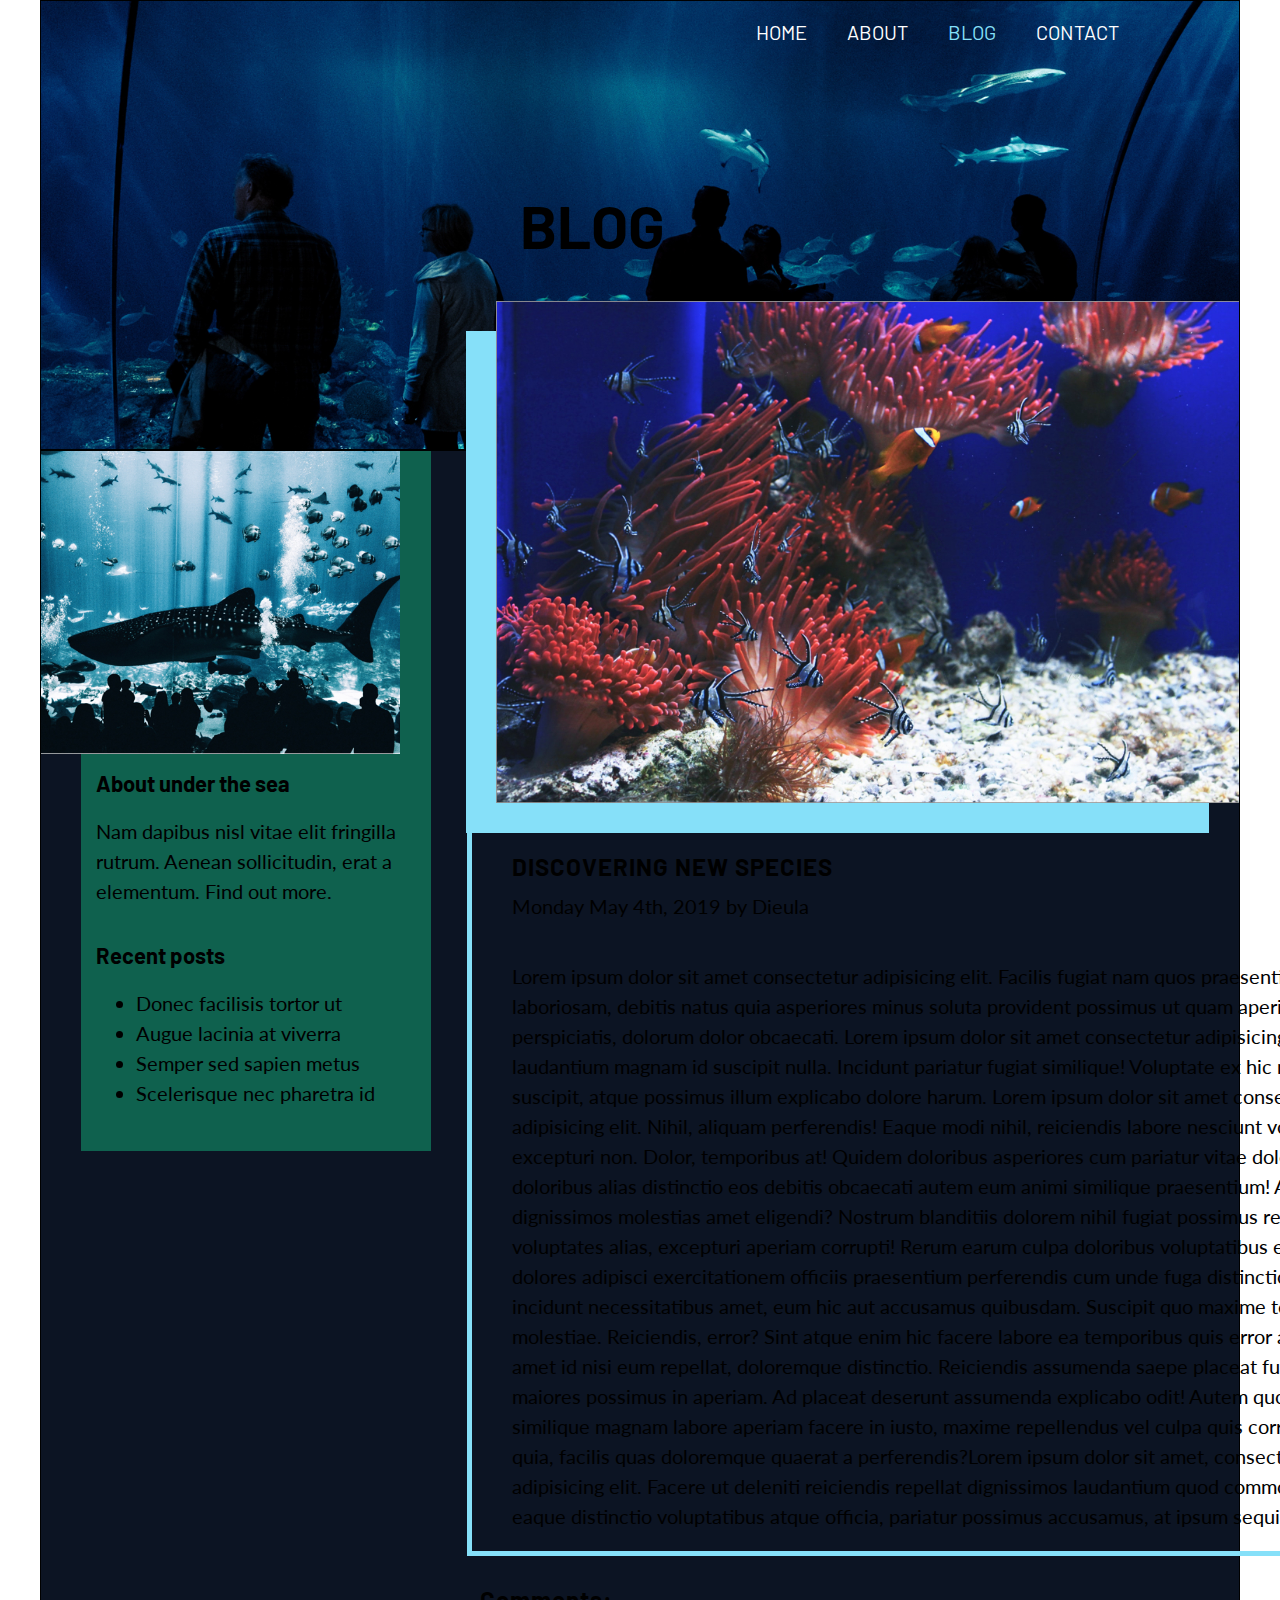
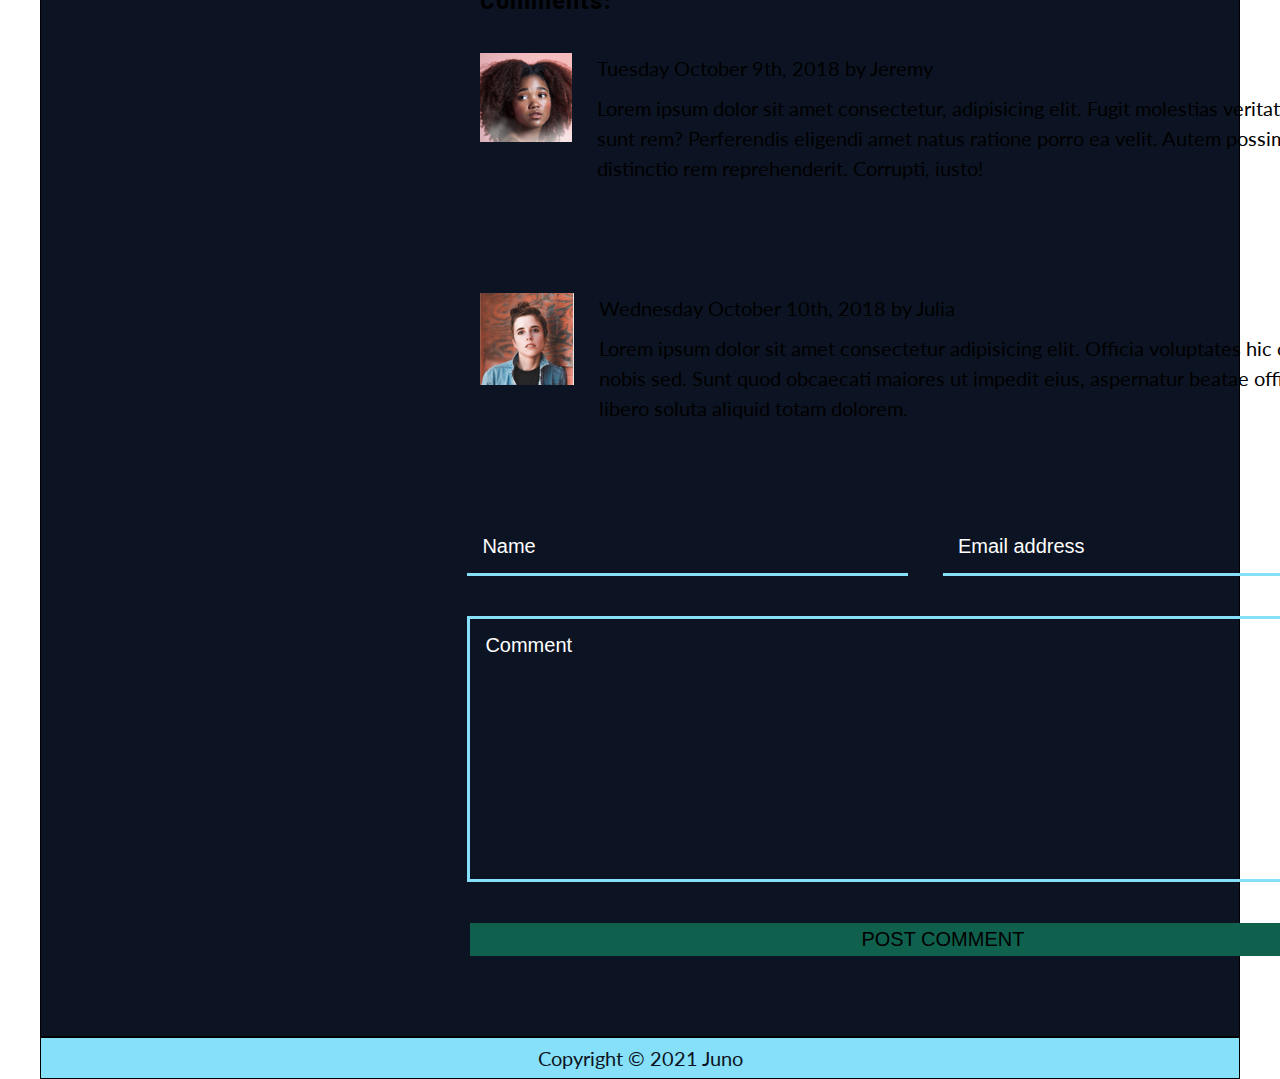
==== commit e16d100a: "working on contact.html" ====
--- a/blog.html
+++ b/blog.html
@@ -138,7 +138,7 @@
             </div>
             <form action="#nth">
               <fieldset class="user-info">
-                <label for="user-name" class="visuallyHidden"></label>
+                <label for="user-name" class="visuallyHidden">Name</label>
                 <input
                   type="text"
                   id="user-name"
@@ -146,7 +146,9 @@
                   placeholder="Name"
                   required
                 />
-                <label for="user-email" class="visuallyHidden"></label>
+                <label for="user-email" class="visuallyHidden"
+                  >Email address</label
+                >
                 <input
                   type="email"
                   id="user-email"
@@ -159,8 +161,9 @@
                 <textarea
                   name="comment"
                   id="comment"
-                  cols="30"
+                  cols="75"
                   rows="10"
+                  placeholder="Comment"
                 ></textarea>
               </fieldset>
               <button type="submit">POST COMMENT</button>
--- a/styles/style.css
+++ b/styles/style.css
@@ -864,6 +864,55 @@
   -webkit-box-pack: justify;
       -ms-flex-pack: justify;
           justify-content: space-between;
+  margin-bottom: 20px;
+}
+.blog .grid-wrapper .right-section form .user-info input:nth-of-type(1) {
+  width: calc(50% - 35px);
+  margin-right: 35px;
+  padding: 15px;
+  border: none;
+  border-bottom: 3px solid #86e0f9;
+  background-color: transparent;
+}
+.blog .grid-wrapper .right-section form .user-info input {
+  width: calc(50% - 5px);
+  margin-right: 5px;
+  padding: 15px;
+  outline: none;
+  border: none;
+  border-bottom: 3px solid #86e0f9;
+  background-color: transparent;
+}
+.blog .grid-wrapper .right-section form .text-area textarea {
+  border: 3px solid #86e0f9;
+  background-color: transparent;
+  padding: 15px;
+  resize: none;
+}
+.blog .grid-wrapper .right-section form ::-webkit-input-placeholder {
+  color: #fff;
+}
+.blog .grid-wrapper .right-section form ::-moz-placeholder {
+  color: #fff;
+}
+.blog .grid-wrapper .right-section form :-ms-input-placeholder {
+  color: #fff;
+}
+.blog .grid-wrapper .right-section form ::-ms-input-placeholder {
+  color: #fff;
+}
+.blog .grid-wrapper .right-section form ::placeholder {
+  color: #fff;
+}
+.blog .grid-wrapper .right-section form button {
+  margin: 25px 20px 80px;
+  padding: 5px;
+  background-color: #0f614e;
+  border: none;
+}
+.blog .grid-wrapper .right-section form button:hover, .blog .grid-wrapper .right-section form button:focus {
+  background-color: #fff;
+  cursor: pointer;
 }
 
 .blog footer .wrapper {
@@ -882,4 +931,157 @@
   font-size: 1rem;
   line-height: 1.5rem;
   color: #0c1423;
+}
+
+.contact .wrapper {
+  max-width: 1200px;
+  width: 100%;
+  height: 50vh;
+  margin: 0 auto;
+  border: 1px solid;
+}
+
+.contact .header-content {
+  position: relative;
+  display: -webkit-box;
+  display: -ms-flexbox;
+  display: flex;
+  -webkit-box-orient: vertical;
+  -webkit-box-direction: normal;
+      -ms-flex-direction: column;
+          flex-direction: column;
+  background-image: url("../../under-the-sea-assets/contact-header.jpg");
+  background-repeat: no-repeat;
+  background-size: cover;
+  background-position: center;
+}
+
+.contact .topBar {
+  position: relative;
+  display: -webkit-box;
+  display: -ms-flexbox;
+  display: flex;
+  -webkit-box-pack: end;
+      -ms-flex-pack: end;
+          justify-content: flex-end;
+  list-style: none;
+  margin: 0;
+  z-index: 20;
+}
+.contact .topBar a {
+  text-decoration: none;
+  display: block;
+  padding: 1rem;
+  color: #fff;
+}
+.contact .topBar a:hover, .contact .topBar a:focus {
+  color: #86e0f9;
+}
+.contact .topBar li:nth-child(4) a {
+  color: #86e0f9;
+}
+.contact .topBar li:nth-child(4) a {
+  margin-right: 100px;
+}
+
+.contact .header-content .content-container {
+  position: absolute;
+  width: 100%;
+  height: 100%;
+  display: -webkit-box;
+  display: -ms-flexbox;
+  display: flex;
+  -webkit-box-pack: center;
+      -ms-flex-pack: center;
+          justify-content: center;
+  -webkit-box-align: center;
+      -ms-flex-align: center;
+          align-items: center;
+}
+.contact .header-content .content-container h2 {
+  width: 40%;
+  font-size: 3rem;
+  line-height: 3rem;
+  text-transform: uppercase;
+  text-align: center;
+}
+.contact .header-content .content-container form {
+  width: 62%;
+  position: absolute;
+  top: 300px;
+  right: 50px;
+  -webkit-box-shadow: -30px 30px #86e0f9;
+          box-shadow: -30px 30px #86e0f9;
+  z-index: 20;
+  display: -webkit-box;
+  display: -ms-flexbox;
+  display: flex;
+  -webkit-box-orient: vertical;
+  -webkit-box-direction: normal;
+      -ms-flex-direction: column;
+          flex-direction: column;
+  background-color: #0f614e;
+}
+.contact .header-content .content-container form fieldset {
+  border: none;
+}
+.contact .header-content .content-container form .user-info {
+  display: -webkit-box;
+  display: -ms-flexbox;
+  display: flex;
+  -webkit-box-pack: justify;
+      -ms-flex-pack: justify;
+          justify-content: space-between;
+  margin-bottom: 20px;
+}
+.contact .header-content .content-container form .user-info input:nth-of-type(1) {
+  width: calc(50% - 35px);
+  margin-right: 35px;
+  padding: 15px;
+  border: none;
+  border-bottom: 3px solid #86e0f9;
+  background-color: transparent;
+}
+.contact .header-content .content-container form .user-info input {
+  width: calc(50% - 5px);
+  margin-right: 5px;
+  padding: 15px;
+  border: none;
+  outline: none;
+  border-bottom: 3px solid #86e0f9;
+  background-color: transparent;
+}
+.contact .header-content .content-container form .text-area textarea {
+  border: 3px solid #86e0f9;
+  background-color: transparent;
+  padding: 15px;
+  resize: none;
+}
+.contact .header-content .content-container form button {
+  margin: 25px 20px 50px;
+  padding: 5px;
+  background-color: #0c1423;
+  border: none;
+}
+.contact .header-content .content-container form button:hover, .contact .header-content .content-container form button:focus {
+  background-color: #fff;
+  cursor: pointer;
+}
+
+.contact footer .wrapper {
+  height: 100%;
+}
+
+.contact .footer {
+  background-color: #86e0f9;
+  text-align: center;
+}
+
+.contact .footer p {
+  margin: 0;
+  padding: 5px;
+  font-family: "Lato", sans-serif;
+  font-size: 1rem;
+  line-height: 1.5rem;
+  color: #0c1423;
 }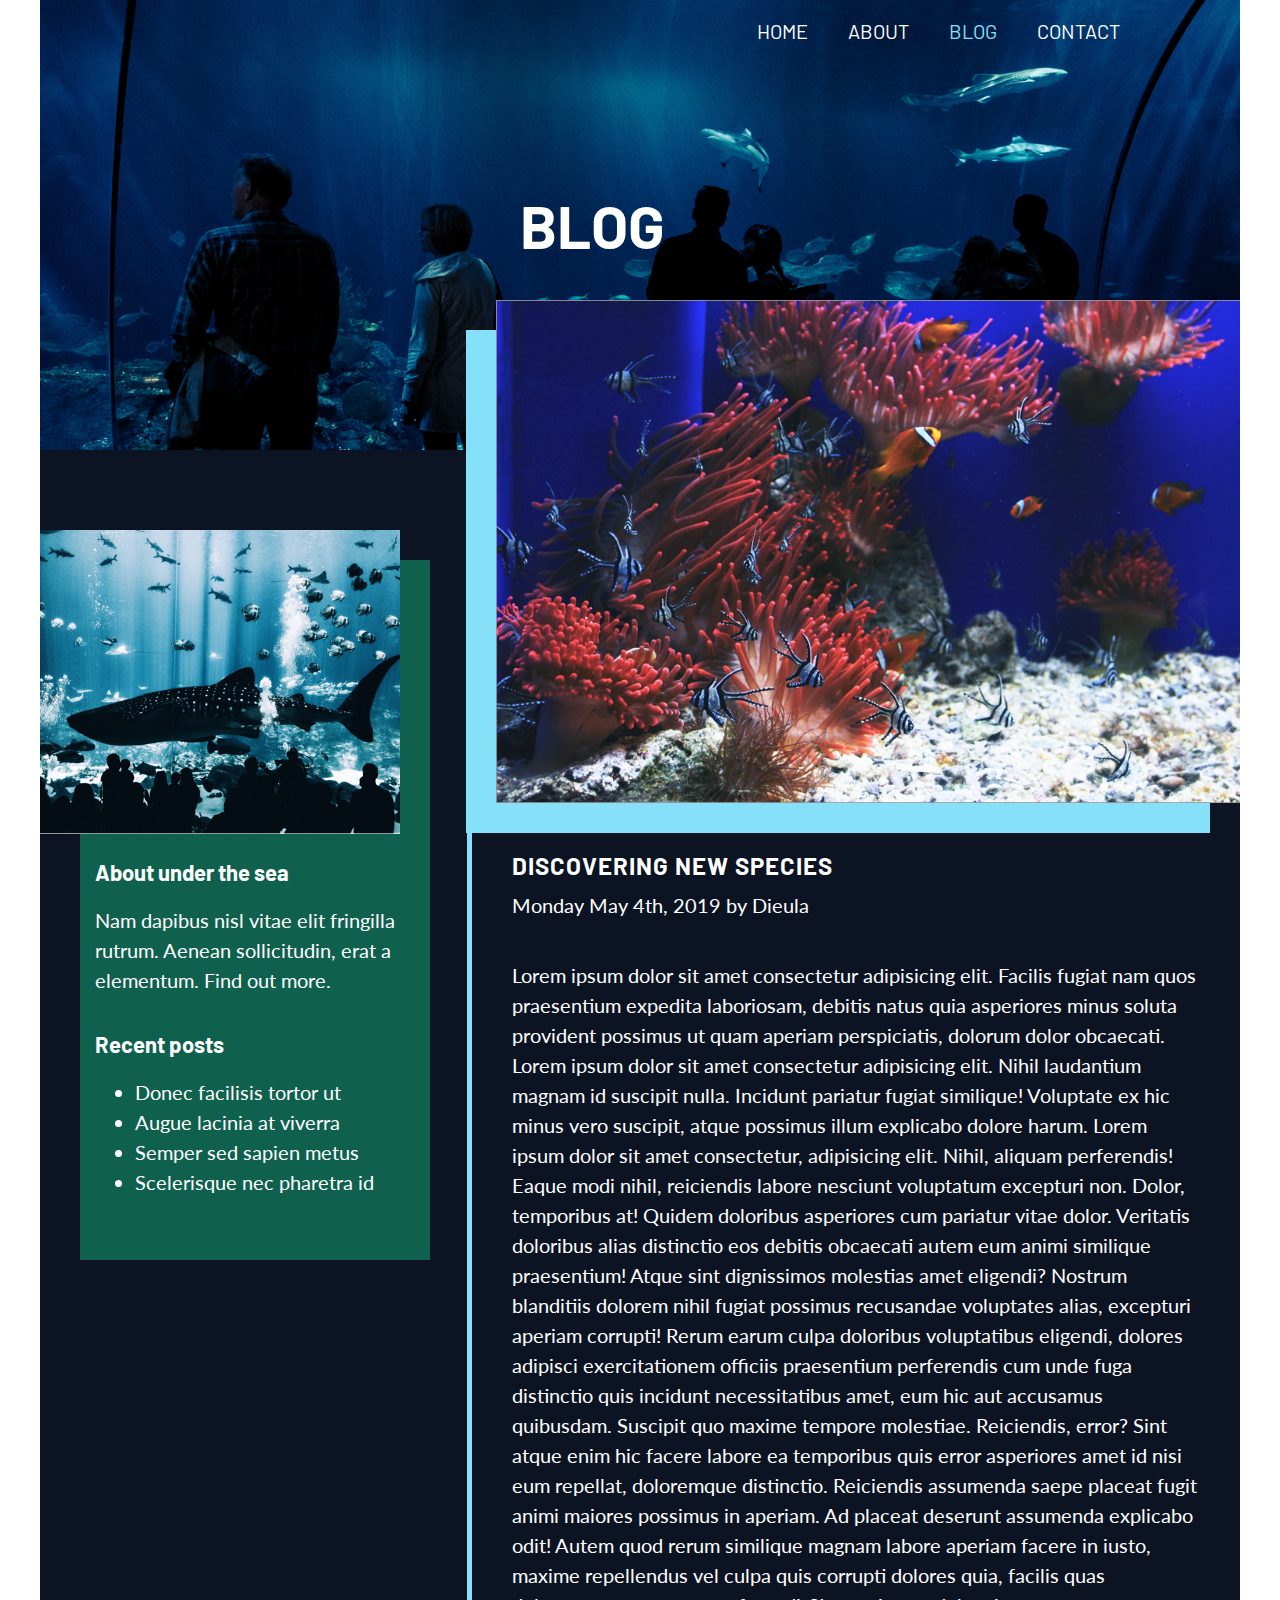
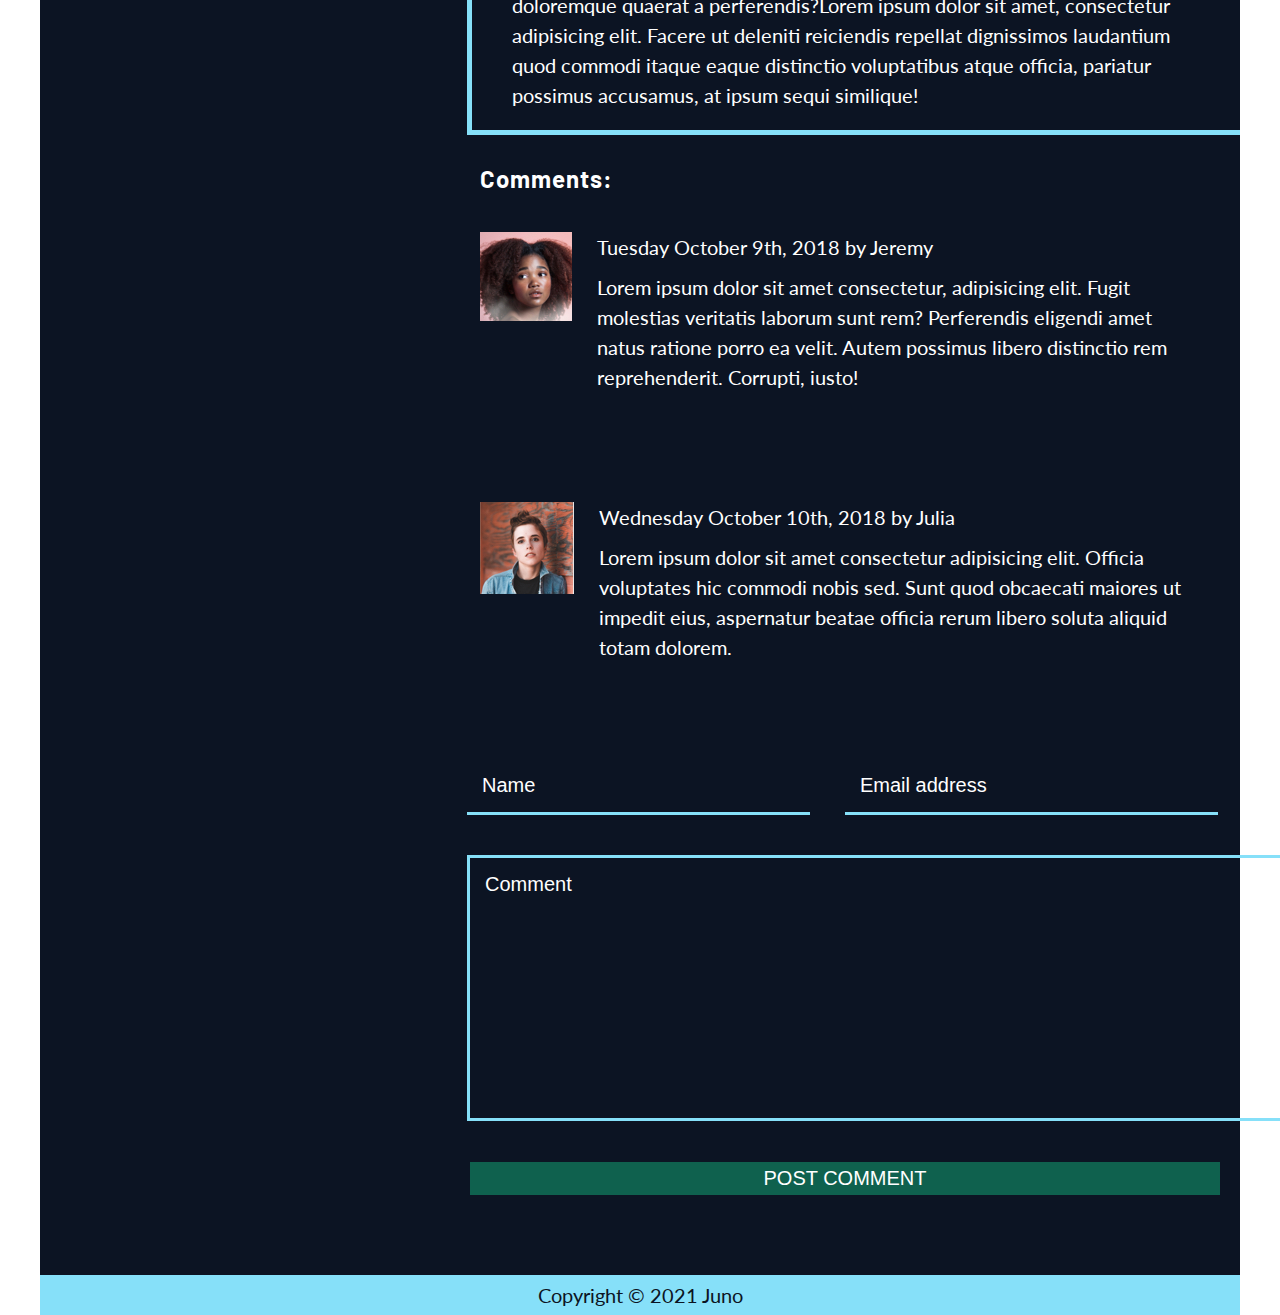
==== commit d0156475: "working on media queries" ====
--- a/blog.html
+++ b/blog.html
@@ -39,25 +39,23 @@
       <section>
         <div class="wrapper grid-wrapper">
           <div class="left-section">
-            <div>
-              <img
-                src="./under-the-sea-assets/side-blog-image.jpg"
-                alt="visitors are watching a whale shark and tropical fishes"
-              />
-              <div class="text-box">
-                <h5>About under the sea</h5>
-                <p>
-                  Nam dapibus nisl vitae elit fringilla rutrum. Aenean
-                  sollicitudin, erat a elementum. Find out more.
-                </p>
-                <h5>Recent posts</h5>
-                <ul>
-                  <li>Donec facilisis tortor ut</li>
-                  <li>Augue lacinia at viverra</li>
-                  <li>Semper sed sapien metus</li>
-                  <li>Scelerisque nec pharetra id</li>
-                </ul>
-              </div>
+            <img
+              src="./under-the-sea-assets/side-blog-image.jpg"
+              alt="visitors are watching a whale shark and tropical fishes"
+            />
+            <div class="text-box">
+              <h5>About under the sea</h5>
+              <p>
+                Nam dapibus nisl vitae elit fringilla rutrum. Aenean
+                sollicitudin, erat a elementum. Find out more.
+              </p>
+              <h5>Recent posts</h5>
+              <ul>
+                <li>Donec facilisis tortor ut</li>
+                <li>Augue lacinia at viverra</li>
+                <li>Semper sed sapien metus</li>
+                <li>Scelerisque nec pharetra id</li>
+              </ul>
             </div>
           </div>
 
--- a/styles/style.css
+++ b/styles/style.css
@@ -279,6 +279,7 @@
 html {
   font-size: 125%;
   font-family: "Barlow", sans-serif;
+  color: #fff;
 }
 
 img {
@@ -542,7 +543,7 @@
   color: #0c1423;
   background-color: #86e0f9;
   border: 5px solid #86e0f9;
-  border-radius: 100%;
+  border-radius: 50%;
 }
 
 .home figure .wrapper {
@@ -654,7 +655,6 @@
   width: 100%;
   height: 50vh;
   margin: 0 auto;
-  border: 1px solid;
 }
 
 .blog .header-content {
@@ -738,10 +738,12 @@
 
 .blog .grid-wrapper {
   display: grid;
-  grid-template-columns: 30% 1fr;
-  grid-template-rows: 1fr;
+  grid-template-columns: 30% calc(70% - 50px);
+  grid-auto-rows: 1fr;
   grid-template-areas: "left-section right-section";
-  gap: 0 50px;
+  -webkit-column-gap: 50px;
+     -moz-column-gap: 50px;
+          column-gap: 50px;
 }
 
 .blog .grid-wrapper .left-section {
@@ -749,6 +751,7 @@
 }
 .blog .grid-wrapper .left-section img {
   position: relative;
+  top: 80px;
   width: 100%;
   z-index: 20;
 }
@@ -757,12 +760,12 @@
   width: 350px;
   height: 700px;
   position: absolute;
-  top: 0;
+  top: 110px;
   left: 40px;
   padding: 0 15px;
 }
 .blog .grid-wrapper .left-section .text-box h5:nth-of-type(1) {
-  margin-top: 320px;
+  margin-top: 300px;
   margin-bottom: 0;
   font-size: 1.1rem;
 }
@@ -777,8 +780,10 @@
   line-height: 1.5rem;
 }
 
+.blog .grid-wrapper .right-section {
+  grid-area: right-section;
+}
 .blog .grid-wrapper .right-section .text-box {
-  grid-area: right-section;
   margin-top: 330px;
   margin-left: 16.5px;
   border-left: 5px solid #86e0f9;
@@ -882,12 +887,14 @@
   border: none;
   border-bottom: 3px solid #86e0f9;
   background-color: transparent;
+  color: #fff;
 }
 .blog .grid-wrapper .right-section form .text-area textarea {
   border: 3px solid #86e0f9;
   background-color: transparent;
   padding: 15px;
   resize: none;
+  color: #fff;
 }
 .blog .grid-wrapper .right-section form ::-webkit-input-placeholder {
   color: #fff;
@@ -909,9 +916,10 @@
   padding: 5px;
   background-color: #0f614e;
   border: none;
+  color: #fff;
 }
 .blog .grid-wrapper .right-section form button:hover, .blog .grid-wrapper .right-section form button:focus {
-  background-color: #fff;
+  background-color: #86e0f9;
   cursor: pointer;
 }
 
@@ -938,7 +946,6 @@
   width: 100%;
   height: 50vh;
   margin: 0 auto;
-  border: 1px solid;
 }
 
 .contact .header-content {
@@ -1050,22 +1057,65 @@
   outline: none;
   border-bottom: 3px solid #86e0f9;
   background-color: transparent;
+  color: #fff;
 }
 .contact .header-content .content-container form .text-area textarea {
   border: 3px solid #86e0f9;
   background-color: transparent;
   padding: 15px;
   resize: none;
+  color: #fff;
+}
+.contact .header-content .content-container form ::-webkit-input-placeholder {
+  color: #fff;
+}
+.contact .header-content .content-container form ::-moz-placeholder {
+  color: #fff;
+}
+.contact .header-content .content-container form :-ms-input-placeholder {
+  color: #fff;
+}
+.contact .header-content .content-container form ::-ms-input-placeholder {
+  color: #fff;
+}
+.contact .header-content .content-container form ::placeholder {
+  color: #fff;
 }
 .contact .header-content .content-container form button {
   margin: 25px 20px 50px;
   padding: 5px;
   background-color: #0c1423;
   border: none;
+  color: #fff;
 }
 .contact .header-content .content-container form button:hover, .contact .header-content .content-container form button:focus {
-  background-color: #fff;
+  background-color: #86e0f9;
   cursor: pointer;
+}
+
+.contact .contact-info {
+  background-color: #0c1423;
+}
+.contact .contact-info .text-box {
+  padding: 50px;
+}
+.contact .contact-info .text-box h5:nth-of-type(1) {
+  font-size: 1.1rem;
+  margin-bottom: 0;
+  margin-top: 90px;
+}
+.contact .contact-info .text-box h5:nth-of-type(1) i {
+  margin-right: 10px;
+}
+.contact .contact-info .text-box h5:nth-of-type(2) {
+  font-size: 1.1rem;
+  margin: 15px 0;
+}
+.contact .contact-info .text-box p {
+  font-family: "Lato", sans-serif;
+  font-size: 1rem;
+  line-height: 1.5rem;
+  margin: 0;
 }
 
 .contact footer .wrapper {
@@ -1084,4 +1134,200 @@
   font-size: 1rem;
   line-height: 1.5rem;
   color: #0c1423;
+}
+
+@media (max-width: 1199px) {
+  .home .wrapper {
+    max-width: 940px;
+  }
+
+  .home .header-content .content-container img {
+    top: 300px;
+  }
+
+  .home .news .img-box-1 img {
+    width: 90%;
+  }
+  .home .news .text-box-1 {
+    padding: 0;
+  }
+  .home .news .text-box-1 p {
+    margin-bottom: 0;
+  }
+  .home .news .text-box-2 {
+    padding: 0;
+    margin-top: 25px;
+  }
+  .home .news .text-box-2 p {
+    margin-bottom: 0;
+  }
+  .home .news .img-box-2 img {
+    width: 90%;
+    bottom: 0;
+  }
+
+  .home .extra-info div:nth-of-type(1) {
+    margin-right: 20px;
+  }
+
+  .home .monthly-event .img-container {
+    margin-right: 50px;
+  }
+}
+@media (max-width: 835px) {
+  .home .wrapper {
+    max-width: 480px;
+  }
+
+  .home .header-content .topBar {
+    -webkit-box-pack: center;
+        -ms-flex-pack: center;
+            justify-content: center;
+    padding: 0;
+  }
+  .home .header-content .topBar li:nth-child(4) a {
+    margin-right: 0;
+  }
+  .home .header-content .content-container img {
+    display: none;
+  }
+
+  .home .brief-intro p {
+    margin: 0 50px;
+  }
+
+  .home .news {
+    grid-template-columns: 1fr;
+    grid-template-rows: 1fr;
+    grid-template-areas: "text-box-1" "text-box-2";
+    gap: 0;
+    height: 100%;
+  }
+  .home .news .img-box-1 {
+    display: none;
+  }
+  .home .news .img-box-2 {
+    display: none;
+  }
+  .home .news .text-box-1 {
+    margin: 50px 20px;
+    text-align: center;
+    padding: 0;
+  }
+  .home .news .text-box-1 button {
+    margin-top: 20px;
+  }
+  .home .news .text-box-2 {
+    margin: 20px 20px 50px;
+    text-align: center;
+    padding: 0;
+  }
+  .home .news .text-box-2 button {
+    margin-top: 20px;
+  }
+
+  .home .extra-info {
+    height: 100%;
+    -webkit-box-orient: vertical;
+    -webkit-box-direction: normal;
+        -ms-flex-direction: column;
+            flex-direction: column;
+  }
+  .home .extra-info div:nth-of-type(1) {
+    margin-right: 0;
+  }
+
+  .home figure .wrapper {
+    height: 30vh;
+  }
+  .home figure .wrapper img {
+    height: 100%;
+  }
+
+  .home .monthly-event {
+    -webkit-box-pack: center;
+        -ms-flex-pack: center;
+            justify-content: center;
+    padding: 0;
+    height: 100%;
+  }
+  .home .monthly-event .img-container {
+    display: none;
+  }
+  .home .monthly-event .content-container {
+    text-align: center;
+    height: 100%;
+  }
+  .home .monthly-event .content-container button {
+    margin-bottom: 20px;
+  }
+
+  .home .gallery .img-container {
+    height: 100%;
+    -webkit-box-orient: vertical;
+    -webkit-box-direction: normal;
+        -ms-flex-direction: column;
+            flex-direction: column;
+    -webkit-box-align: center;
+        -ms-flex-align: center;
+            align-items: center;
+  }
+  .home .gallery .img-container img {
+    width: 45%;
+  }
+}
+@media (max-width: 460px) {
+  .home .wrapper {
+    max-width: 320px;
+  }
+
+  .home .header-content .topBar a {
+    padding: 0.4rem;
+  }
+  .home .header-content .content-container h1 {
+    margin: 0 10px;
+  }
+
+  .home .brief-intro h3 {
+    text-align: center;
+  }
+
+  .home figure .wrapper {
+    height: 20vh;
+  }
+}
+@media (max-width: 1199px) {
+  .blog .wrapper {
+    max-width: 940px;
+  }
+
+  .blog .header-content .content-container img {
+    width: 55%;
+  }
+
+  .blog .grid-wrapper .left-section img {
+    width: 90%;
+  }
+  .blog .grid-wrapper .left-section .text-box {
+    width: 250px;
+    height: 800px;
+  }
+  .blog .grid-wrapper .left-section .text-box h5:nth-of-type(1) {
+    margin-top: 220px;
+  }
+  .blog .grid-wrapper .right-section .text-box {
+    margin-top: 180px;
+    margin-left: 61.5px;
+  }
+  .blog .grid-wrapper .right-section .comments {
+    margin-left: 50px;
+  }
+  .blog .grid-wrapper .right-section form .text-area textarea {
+    width: 28.5em;
+  }
+}
+@media (max-width: 939px) {
+  .blog .wrapper {
+    max-width: 480px;
+  }
 }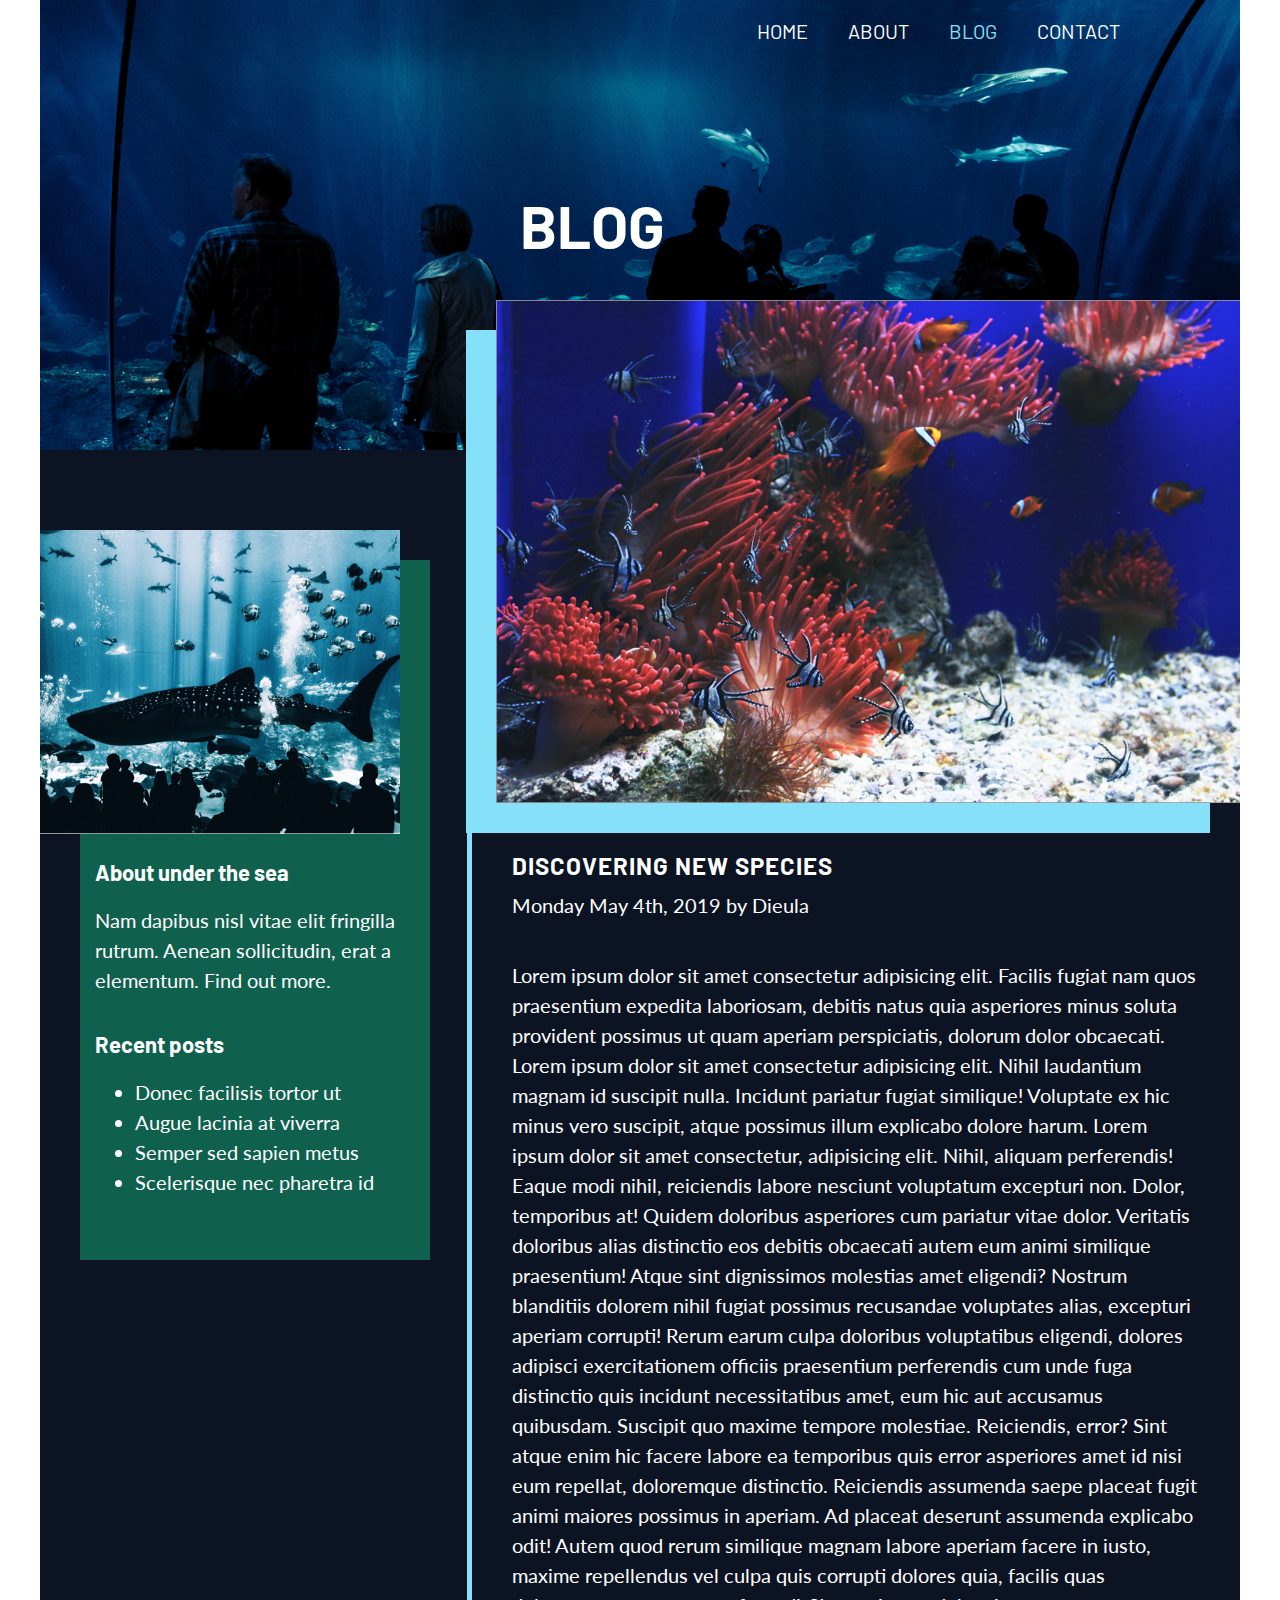
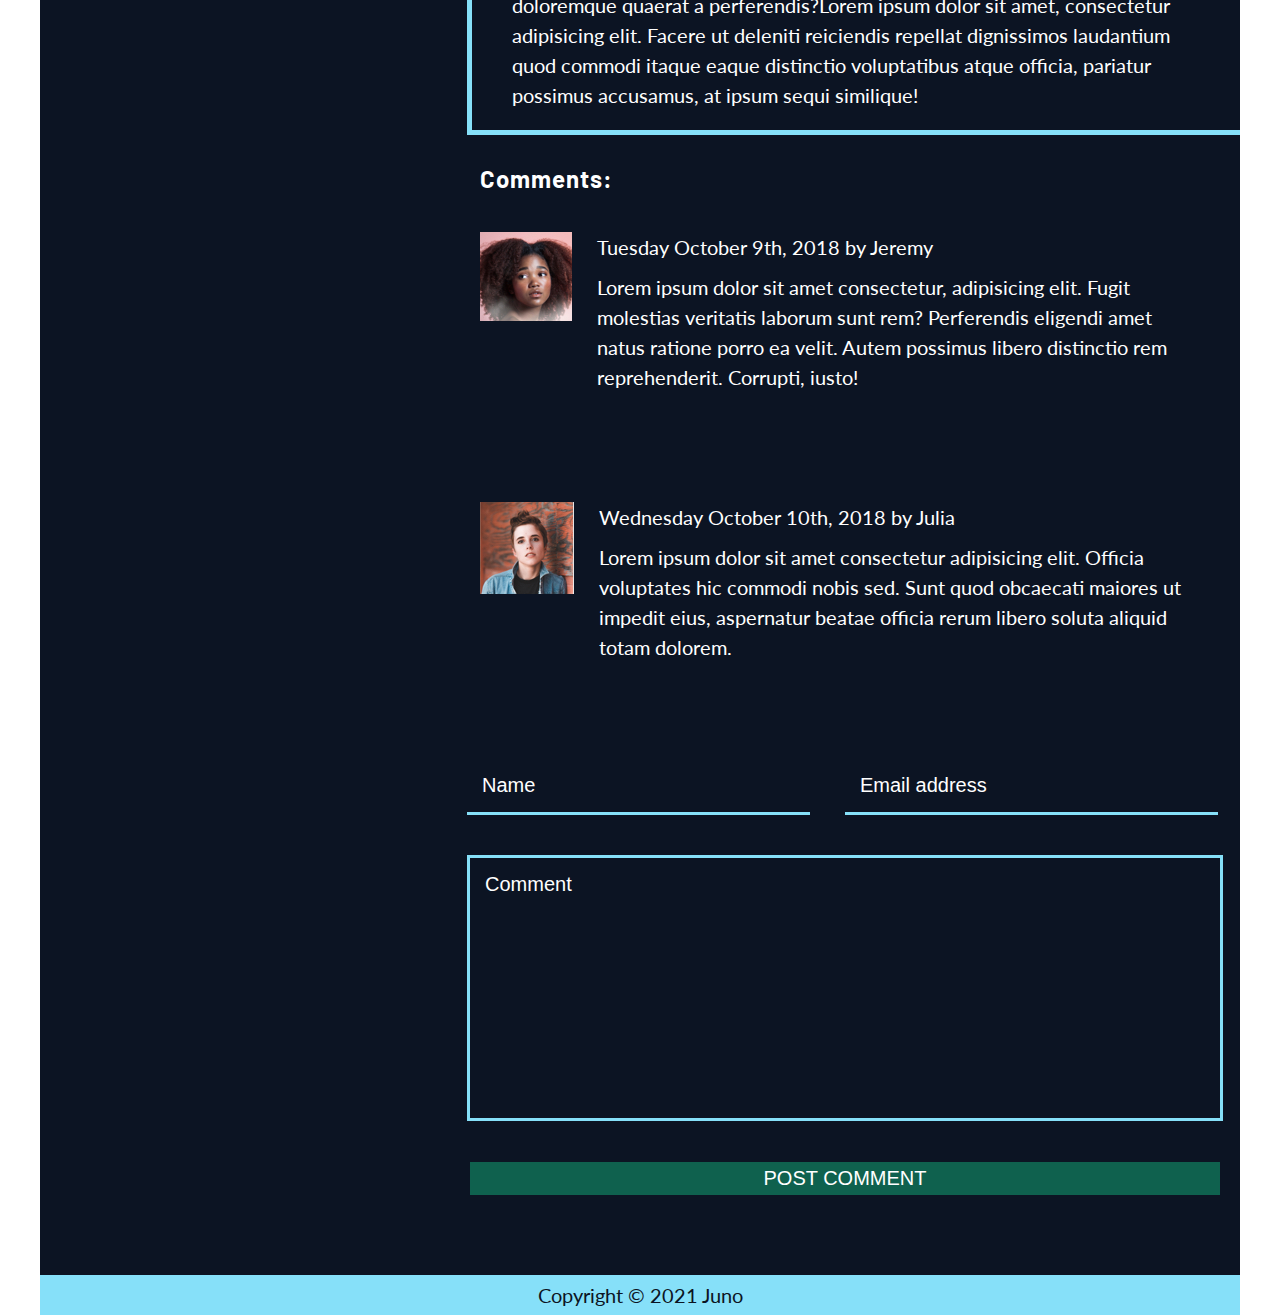
==== commit 1de4b7f2: "initial commit" ====
--- a/blog.html
+++ b/blog.html
@@ -133,6 +133,8 @@
                   </p>
                 </div>
               </div>
+
+              <div class="user-comments"></div>
             </div>
             <form action="#nth">
               <fieldset class="user-info">
--- a/styles/style.css
+++ b/styles/style.css
@@ -317,8 +317,7 @@
   background-size: cover;
   background-position: center;
 }
-
-.home .topBar {
+.home .header-content .topBar {
   position: relative;
   display: -webkit-box;
   display: -ms-flexbox;
@@ -330,22 +329,21 @@
   margin: 0;
   z-index: 20;
 }
-.home .topBar a {
+.home .header-content .topBar a {
   text-decoration: none;
   display: block;
   padding: 1rem;
   color: #fff;
 }
-.home .topBar a:hover, .home .topBar a:focus {
+.home .header-content .topBar a:hover, .home .header-content .topBar a:focus {
   color: #86e0f9;
 }
-.home .topBar li:nth-child(1) a {
+.home .header-content .topBar li:nth-child(1) a {
   color: #86e0f9;
 }
-.home .topBar li:nth-child(4) a {
+.home .header-content .topBar li:nth-child(4) a {
   margin-right: 100px;
 }
-
 .home .header-content .content-container {
   position: absolute;
   width: 100%;
@@ -370,11 +368,12 @@
 .home .header-content .content-container img {
   width: 50%;
   position: absolute;
-  top: 200px;
+  top: 40%;
   right: 0;
 }
 
 .home .brief-intro {
+  height: 100%;
   background-color: #0c1423;
   display: -webkit-box;
   display: -ms-flexbox;
@@ -391,6 +390,7 @@
           align-items: center;
 }
 .home .brief-intro h3 {
+  margin-top: 15%;
   font-size: 1.8rem;
   letter-spacing: 1px;
 }
@@ -401,6 +401,7 @@
   margin: 0 150px;
 }
 .home .brief-intro button {
+  margin-bottom: 15%;
   text-transform: uppercase;
   font-size: 1rem;
   line-height: 1.5rem;
@@ -423,39 +424,33 @@
   grid-template-areas: "img-box-1 text-box-1" "text-box-2 img-box-2";
   gap: 0 30px;
 }
-
 .home .news .img-box-1 {
   grid-area: img-box-1;
   position: relative;
 }
-
 .home .news .img-box-1 img {
   width: 80%;
   -webkit-box-shadow: 30px 30px #86e0f9;
           box-shadow: 30px 30px #86e0f9;
   position: absolute;
-  top: -30px;
-}
-
+  top: -10%;
+}
 .home .news .text-box-1 {
   grid-area: text-box-1;
   padding: 1rem;
   margin-right: 50px;
 }
-
 .home .news .text-box-1 h4 {
   text-transform: uppercase;
   font-size: 1.2rem;
   letter-spacing: 1px;
   margin: 0;
 }
-
 .home .news .text-box-1 p {
   font-family: "Lato", sans-serif;
   font-size: 1rem;
   line-height: 1.5rem;
 }
-
 .home .news .text-box-1 button {
   text-transform: uppercase;
   font-size: 1rem;
@@ -470,27 +465,23 @@
   cursor: pointer;
   color: #0c1423;
 }
-
 .home .news .text-box-2 {
   grid-area: text-box-2;
   text-align: right;
   padding: 1rem;
   margin-left: 50px;
 }
-
 .home .news .text-box-2 h4 {
   text-transform: uppercase;
   font-size: 1.2rem;
   letter-spacing: 1px;
   margin: 0;
 }
-
 .home .news .text-box-2 p {
   font-family: "Lato", sans-serif;
   font-size: 1rem;
   line-height: 1.5rem;
 }
-
 .home .news .text-box-2 button {
   text-transform: uppercase;
   font-size: 1rem;
@@ -505,18 +496,16 @@
   cursor: pointer;
   color: #0c1423;
 }
-
 .home .news .img-box-2 {
   grid-area: img-box-2;
   position: relative;
 }
-
 .home .news .img-box-2 img {
   width: 80%;
   -webkit-box-shadow: -30px 30px #86e0f9;
           box-shadow: -30px 30px #86e0f9;
   position: absolute;
-  bottom: -20px;
+  bottom: -10%;
   right: 0;
 }
 
@@ -533,12 +522,10 @@
           align-items: center;
   padding: 2.5rem;
 }
-
 .home .extra-info h4 {
   font-size: 1.2rem;
   letter-spacing: 1px;
 }
-
 .home .extra-info h4 i {
   color: #0c1423;
   background-color: #86e0f9;
@@ -552,7 +539,7 @@
 
 .home .banner-image img {
   width: 100%;
-  height: 80%;
+  height: 100%;
 }
 
 .home .monthly-event {
@@ -568,32 +555,26 @@
           align-items: center;
   padding: 2rem;
 }
-
 .home .monthly-event .img-container {
   width: 40%;
 }
-
 .home .monthly-event .img-container img {
   -webkit-box-shadow: 30px 30px #86e0f9;
           box-shadow: 30px 30px #86e0f9;
 }
-
 .home .monthly-event .content-container {
   width: 60%;
 }
-
 .home .monthly-event .content-container h3 {
   font-size: 1.8rem;
   letter-spacing: 1px;
   text-transform: uppercase;
 }
-
 .home .monthly-event .content-container p {
   font-family: "Lato", sans-serif;
   font-size: 1rem;
   line-height: 1.5rem;
 }
-
 .home .monthly-event .content-container button {
   text-transform: uppercase;
   font-size: 1rem;
@@ -608,6 +589,7 @@
 }
 
 .home .gallery {
+  height: 100%;
   background-color: #0f614e;
   display: -webkit-box;
   display: -ms-flexbox;
@@ -619,7 +601,6 @@
       -ms-flex-align: center;
           align-items: center;
 }
-
 .home .gallery .img-container {
   display: -webkit-box;
   display: -ms-flexbox;
@@ -627,8 +608,8 @@
   -ms-flex-pack: distribute;
       justify-content: space-around;
 }
-
 .home .gallery .img-container img {
+  margin: 5% 0;
   width: 25%;
 }
 
@@ -640,7 +621,6 @@
   background-color: #86e0f9;
   text-align: center;
 }
-
 .home .footer p {
   margin: 0;
   padding: 5px;
@@ -671,8 +651,7 @@
   background-size: cover;
   background-position: center;
 }
-
-.blog .topBar {
+.blog .header-content .topBar {
   position: relative;
   display: -webkit-box;
   display: -ms-flexbox;
@@ -684,22 +663,21 @@
   margin: 0;
   z-index: 20;
 }
-.blog .topBar a {
+.blog .header-content .topBar a {
   text-decoration: none;
   display: block;
   padding: 1rem;
   color: #fff;
 }
-.blog .topBar a:hover, .blog .topBar a:focus {
+.blog .header-content .topBar a:hover, .blog .header-content .topBar a:focus {
   color: #86e0f9;
 }
-.blog .topBar li:nth-child(3) a {
+.blog .header-content .topBar li:nth-child(3) a {
   color: #86e0f9;
 }
-.blog .topBar li:nth-child(4) a {
+.blog .header-content .topBar li:nth-child(4) a {
   margin-right: 100px;
 }
-
 .blog .header-content .content-container {
   position: absolute;
   width: 100%;
@@ -739,13 +717,12 @@
 .blog .grid-wrapper {
   display: grid;
   grid-template-columns: 30% calc(70% - 50px);
-  grid-auto-rows: 1fr;
+  grid-template-rows: 1fr;
   grid-template-areas: "left-section right-section";
   -webkit-column-gap: 50px;
      -moz-column-gap: 50px;
           column-gap: 50px;
 }
-
 .blog .grid-wrapper .left-section {
   grid-area: left-section;
 }
@@ -779,7 +756,6 @@
   font-size: 1rem;
   line-height: 1.5rem;
 }
-
 .blog .grid-wrapper .right-section {
   grid-area: right-section;
 }
@@ -890,6 +866,7 @@
   color: #fff;
 }
 .blog .grid-wrapper .right-section form .text-area textarea {
+  width: 100%;
   border: 3px solid #86e0f9;
   background-color: transparent;
   padding: 15px;
@@ -931,7 +908,6 @@
   background-color: #86e0f9;
   text-align: center;
 }
-
 .blog .footer p {
   margin: 0;
   padding: 5px;
@@ -962,8 +938,7 @@
   background-size: cover;
   background-position: center;
 }
-
-.contact .topBar {
+.contact .header-content .topBar {
   position: relative;
   display: -webkit-box;
   display: -ms-flexbox;
@@ -975,22 +950,21 @@
   margin: 0;
   z-index: 20;
 }
-.contact .topBar a {
+.contact .header-content .topBar a {
   text-decoration: none;
   display: block;
   padding: 1rem;
   color: #fff;
 }
-.contact .topBar a:hover, .contact .topBar a:focus {
+.contact .header-content .topBar a:hover, .contact .header-content .topBar a:focus {
   color: #86e0f9;
 }
-.contact .topBar li:nth-child(4) a {
+.contact .header-content .topBar li:nth-child(4) a {
   color: #86e0f9;
 }
-.contact .topBar li:nth-child(4) a {
+.contact .header-content .topBar li:nth-child(4) a {
   margin-right: 100px;
 }
-
 .contact .header-content .content-container {
   position: absolute;
   width: 100%;
@@ -1060,6 +1034,7 @@
   color: #fff;
 }
 .contact .header-content .content-container form .text-area textarea {
+  width: 100%;
   border: 3px solid #86e0f9;
   background-color: transparent;
   padding: 15px;
@@ -1094,10 +1069,15 @@
 }
 
 .contact .contact-info {
+  height: 100%;
   background-color: #0c1423;
 }
 .contact .contact-info .text-box {
+  height: 100%;
   padding: 50px;
+}
+.contact .contact-info .text-box a {
+  color: #fff;
 }
 .contact .contact-info .text-box h5:nth-of-type(1) {
   font-size: 1.1rem;
@@ -1117,6 +1097,9 @@
   line-height: 1.5rem;
   margin: 0;
 }
+.contact .contact-info .text-box p:nth-of-type(4) {
+  margin-bottom: 100px;
+}
 
 .contact footer .wrapper {
   height: 100%;
@@ -1126,7 +1109,6 @@
   background-color: #86e0f9;
   text-align: center;
 }
-
 .contact .footer p {
   margin: 0;
   padding: 5px;
@@ -1239,9 +1221,6 @@
 
   .home figure .wrapper {
     height: 30vh;
-  }
-  .home figure .wrapper img {
-    height: 100%;
   }
 
   .home .monthly-event {
@@ -1296,6 +1275,28 @@
     height: 20vh;
   }
 }
+@media screen and (min-width: 320px) and (max-width: 812px) and (orientation: landscape) {
+  .home .header-content .content-container h1 {
+    width: 100%;
+    font-size: 2.5rem;
+    line-height: 2rem;
+  }
+}
+@media screen and (min-width: 1024px) and (orientation: landscape) {
+  .home .header-content .content-container img {
+    top: 35%;
+  }
+
+  .home .news {
+    height: 100%;
+  }
+  .home .news .text-box-2 button {
+    margin-bottom: 5%;
+  }
+  .home .news .img-box-2 img {
+    bottom: 0;
+  }
+}
 @media (max-width: 1199px) {
   .blog .wrapper {
     max-width: 940px;
@@ -1326,8 +1327,161 @@
     width: 28.5em;
   }
 }
-@media (max-width: 939px) {
+@media (max-width: 930px) {
   .blog .wrapper {
     max-width: 480px;
   }
+
+  .blog .header-content .topBar {
+    -webkit-box-pack: center;
+        -ms-flex-pack: center;
+            justify-content: center;
+    padding: 0;
+  }
+  .blog .header-content .topBar li:nth-child(4) a {
+    margin-right: 0;
+  }
+  .blog .header-content .content-container {
+    -webkit-box-pack: start;
+        -ms-flex-pack: start;
+            justify-content: flex-start;
+  }
+  .blog .header-content .content-container img {
+    display: none;
+  }
+  .blog .header-content .content-container h2 {
+    margin: 0 50px;
+  }
+
+  .blog .grid-wrapper {
+    grid-template-columns: 100%;
+    grid-template-areas: "right-section";
+    gap: 0;
+  }
+  .blog .grid-wrapper .left-section img {
+    display: none;
+  }
+  .blog .grid-wrapper .left-section .text-box {
+    top: 0;
+    left: 0;
+    width: 100%;
+    height: 400px;
+    opacity: 0.95;
+  }
+  .blog .grid-wrapper .left-section .text-box h5:nth-of-type(1) {
+    margin-top: 50px;
+  }
+  .blog .grid-wrapper .right-section .text-box {
+    margin-top: 400px;
+    margin-left: 0;
+    border-left: none;
+  }
+  .blog .grid-wrapper .right-section .comments {
+    margin-left: 0;
+  }
+  .blog .grid-wrapper .right-section .comments .comment-1 {
+    -webkit-box-orient: vertical;
+    -webkit-box-direction: normal;
+        -ms-flex-direction: column;
+            flex-direction: column;
+    margin-bottom: 50px;
+  }
+  .blog .grid-wrapper .right-section .comments .comment-1 .text-box-1 p {
+    margin: 25px 0;
+  }
+  .blog .grid-wrapper .right-section .comments .comment-2 {
+    -webkit-box-orient: vertical;
+    -webkit-box-direction: normal;
+        -ms-flex-direction: column;
+            flex-direction: column;
+    margin-bottom: 50px;
+  }
+  .blog .grid-wrapper .right-section .comments .comment-2 .text-box-2 p {
+    margin: 25px 0;
+  }
+  .blog .grid-wrapper .right-section form .text-area textarea {
+    width: 100%;
+  }
+}
+@media (max-width: 460px) {
+  .blog .wrapper {
+    max-width: 320px;
+  }
+
+  .blog .header-content .topBar a {
+    padding: 0.4rem;
+  }
+  .blog .header-content .content-container h2 {
+    margin: 0 10px;
+  }
+
+  .blog .grid-wrapper .left-section .text-box {
+    height: 430px;
+  }
+}
+@media (max-width: 1199px) {
+  .contact .wrapper {
+    max-width: 940px;
+  }
+
+  .contact .header-content .content-container form {
+    width: 55%;
+    right: 30px;
+  }
+  .contact .header-content .content-container form .text-area textarea {
+    width: 100%;
+  }
+}
+@media (max-width: 940px) {
+  .contact .wrapper {
+    max-width: 480px;
+  }
+
+  .contact .header-content .topBar {
+    -webkit-box-pack: center;
+        -ms-flex-pack: center;
+            justify-content: center;
+    padding: 0;
+  }
+  .contact .header-content .topBar li:nth-child(4) a {
+    margin-right: 0;
+  }
+  .contact .header-content .content-container {
+    -webkit-box-pack: start;
+        -ms-flex-pack: start;
+            justify-content: flex-start;
+  }
+  .contact .header-content .content-container h2 {
+    margin: 0 50px;
+    text-align: left;
+  }
+  .contact .header-content .content-container form {
+    top: 100%;
+    right: 0;
+    width: 100%;
+    -webkit-box-shadow: none;
+            box-shadow: none;
+  }
+
+  .contact .contact-info .text-box h5:nth-of-type(1) {
+    margin-top: 550px;
+  }
+}
+@media (max-width: 460px) {
+  .contact .wrapper {
+    max-width: 320px;
+  }
+
+  .contact .header-content .topBar a {
+    padding: 0.4rem;
+  }
+  .contact .header-content .content-container h2 {
+    margin: 0 10px;
+  }
+}
+@media screen and (min-width: 320px) and (max-width: 812px) and (orientation: landscape) {
+  .contact .header-content .content-container h2 {
+    font-size: 2.5rem;
+    line-height: 2rem;
+  }
 }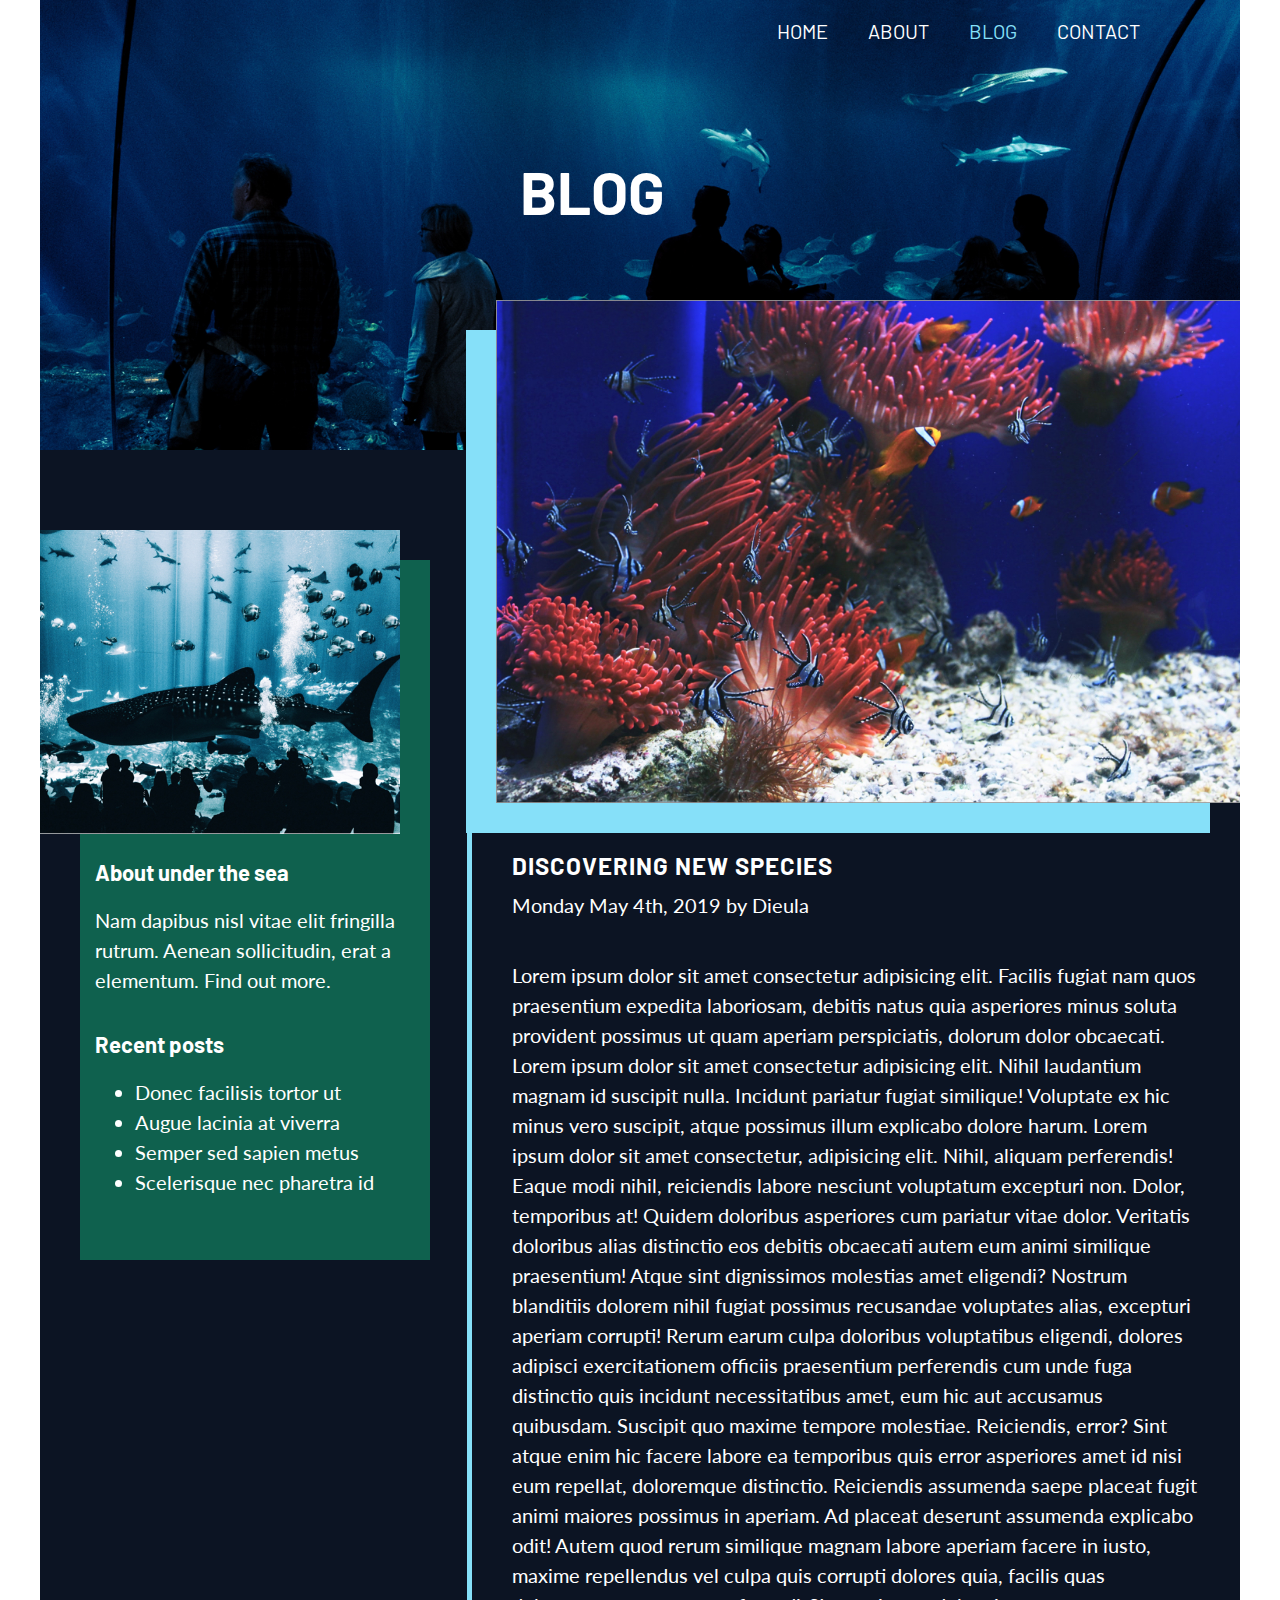
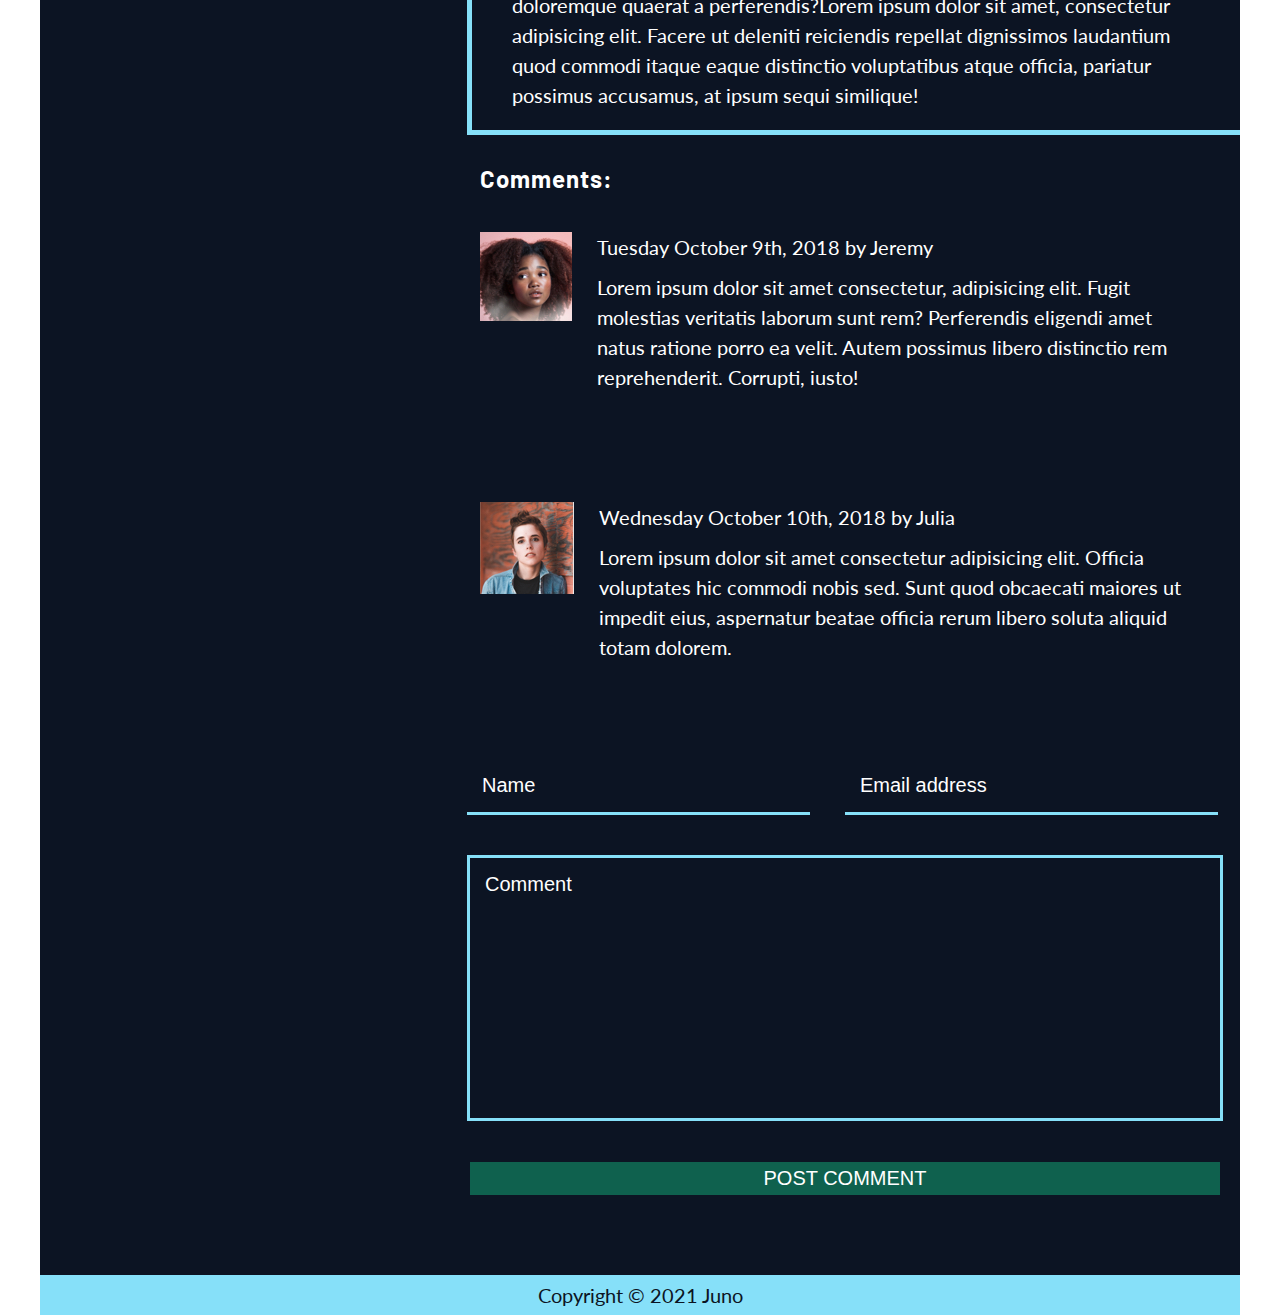
==== commit bee9d26a: "js functionality for hamburger button added on blog.html" ====
--- a/blog.html
+++ b/blog.html
@@ -10,13 +10,20 @@
       href="https://fonts.googleapis.com/css2?family=Barlow:wght@700&family=Lato&display=swap"
       rel="stylesheet"
     />
+    <link
+      rel="stylesheet"
+      href="https://use.fontawesome.com/releases/v5.15.3/css/all.css"
+      integrity="sha384-SZXxX4whJ79/gErwcOYf+zWLeJdY/qpuqC4cAa9rOGUstPomtqpuNWT9wdPEn2fk"
+      crossorigin="anonymous"
+    />
     <link rel="stylesheet" href="styles/style.css" />
   </head>
   <body class="blog">
     <!-- header -->
     <header>
       <div class="wrapper header-content">
-        <nav>
+        <i class="fas fa-bars nav-btn hidden"></i>
+        <nav class="active">
           <ul class="topBar">
             <li><a href="index.html">HOME</a></li>
             <li><a href="index.html#about">ABOUT</a></li>
@@ -179,5 +186,6 @@
         <p>Copyright &copy; 2021 Juno</p>
       </div>
     </footer>
+    <script src="./js/blog.js"></script>
   </body>
 </html>
--- a/styles/style.css
+++ b/styles/style.css
@@ -276,6 +276,117 @@
   overflow: hidden;
 }
 
+.home {
+  position: relative;
+}
+
+.hidden {
+  display: none;
+}
+
+.popup-window-1 {
+  position: absolute;
+  width: 20%;
+  background-color: #fff;
+  color: #000;
+  z-index: 20;
+  border-radius: 5px;
+  padding: 1rem;
+}
+.popup-window-1 h3 {
+  text-align: center;
+}
+.popup-window-1 p {
+  margin: 0 !important;
+  text-align: center;
+}
+
+.popup-window-2 {
+  position: absolute;
+  top: 30%;
+  right: 20%;
+  width: 30%;
+  background-color: #fff;
+  color: #000;
+  z-index: 20;
+  border-radius: 5px;
+  padding: 1rem;
+}
+.popup-window-2 h3 {
+  text-align: center;
+  text-transform: none !important;
+}
+.popup-window-2 p {
+  text-align: center;
+}
+
+.popup-window-3 {
+  position: absolute;
+  top: 25%;
+  right: 35%;
+  width: 30%;
+  background-color: #fff;
+  color: #000;
+  z-index: 20;
+  border-radius: 5px;
+  padding: 1rem;
+}
+.popup-window-3 h3 {
+  text-align: center;
+  font-size: 1.5rem;
+}
+.popup-window-3 p {
+  text-align: center !important;
+}
+
+.close-window-1 {
+  position: absolute;
+  margin: 0 !important;
+  top: 0.5rem;
+  right: 1rem;
+  font-size: 3rem !important;
+  background-color: transparent !important;
+  border: none !important;
+}
+
+.close-window-2 {
+  position: absolute;
+  top: 0.5rem;
+  right: 1rem;
+  font-size: 3rem !important;
+  background-color: transparent !important;
+  border: none !important;
+}
+
+.close-window-3 {
+  position: absolute;
+  color: #000 !important;
+  margin: 0 !important;
+  top: 0.5rem;
+  right: 1rem;
+  font-size: 3rem !important;
+  background-color: transparent !important;
+  border: none !important;
+}
+
+.overlay {
+  position: absolute;
+  top: 0;
+  left: 0;
+  width: 100%;
+  height: 100%;
+  background-color: rgba(0, 0, 0, 0.85);
+}
+
+.nav-btn {
+  position: absolute;
+  right: 3%;
+  font-size: 2.3rem;
+}
+.nav-btn:hover, .nav-btn:focus {
+  cursor: pointer;
+}
+
 html {
   font-size: 125%;
   font-family: "Barlow", sans-serif;
@@ -318,7 +429,6 @@
   background-position: center;
 }
 .home .header-content .topBar {
-  position: relative;
   display: -webkit-box;
   display: -ms-flexbox;
   display: flex;
@@ -342,10 +452,9 @@
   color: #86e0f9;
 }
 .home .header-content .topBar li:nth-child(4) a {
-  margin-right: 100px;
+  margin-right: 4rem;
 }
 .home .header-content .content-container {
-  position: absolute;
   width: 100%;
   height: 100%;
   display: -webkit-box;
@@ -366,9 +475,9 @@
   margin: 0 50px;
 }
 .home .header-content .content-container img {
-  width: 50%;
+  width: 45%;
   position: absolute;
-  top: 40%;
+  bottom: -10%;
   right: 0;
 }
 
@@ -388,9 +497,9 @@
   -webkit-box-align: center;
       -ms-flex-align: center;
           align-items: center;
+  padding: 3.5rem;
 }
 .home .brief-intro h3 {
-  margin-top: 15%;
   font-size: 1.8rem;
   letter-spacing: 1px;
 }
@@ -398,10 +507,9 @@
   font-family: "Lato", sans-serif;
   font-size: 1rem;
   line-height: 1.5rem;
-  margin: 0 150px;
+  margin: 0 5rem;
 }
 .home .brief-intro button {
-  margin-bottom: 15%;
   text-transform: uppercase;
   font-size: 1rem;
   line-height: 1.5rem;
@@ -417,6 +525,8 @@
 }
 
 .home .news {
+  position: relative;
+  height: 100%;
   background-color: #0f614e;
   display: grid;
   grid-template-columns: repeat(2, 1fr);
@@ -539,10 +649,10 @@
 
 .home .banner-image img {
   width: 100%;
-  height: 100%;
 }
 
 .home .monthly-event {
+  position: relative;
   background-color: #0c1423;
   display: -webkit-box;
   display: -ms-flexbox;
@@ -600,6 +710,7 @@
   -webkit-box-align: center;
       -ms-flex-align: center;
           align-items: center;
+  padding: 2rem;
 }
 .home .gallery .img-container {
   display: -webkit-box;
@@ -652,7 +763,6 @@
   background-position: center;
 }
 .blog .header-content .topBar {
-  position: relative;
   display: -webkit-box;
   display: -ms-flexbox;
   display: flex;
@@ -676,11 +786,9 @@
   color: #86e0f9;
 }
 .blog .header-content .topBar li:nth-child(4) a {
-  margin-right: 100px;
+  margin-right: 4rem;
 }
 .blog .header-content .content-container {
-  position: absolute;
-  width: 100%;
   height: 100%;
   display: -webkit-box;
   display: -ms-flexbox;
@@ -693,6 +801,7 @@
           align-items: center;
 }
 .blog .header-content .content-container h2 {
+  margin-bottom: 15%;
   width: 20%;
   font-size: 3rem;
   line-height: 3rem;
@@ -939,7 +1048,6 @@
   background-position: center;
 }
 .contact .header-content .topBar {
-  position: relative;
   display: -webkit-box;
   display: -ms-flexbox;
   display: flex;
@@ -963,11 +1071,9 @@
   color: #86e0f9;
 }
 .contact .header-content .topBar li:nth-child(4) a {
-  margin-right: 100px;
+  margin-right: 4rem;
 }
 .contact .header-content .content-container {
-  position: absolute;
-  width: 100%;
   height: 100%;
   display: -webkit-box;
   display: -ms-flexbox;
@@ -980,6 +1086,7 @@
           align-items: center;
 }
 .contact .header-content .content-container h2 {
+  margin-bottom: 15%;
   width: 40%;
   font-size: 3rem;
   line-height: 3rem;
@@ -1124,7 +1231,7 @@
   }
 
   .home .header-content .content-container img {
-    top: 300px;
+    width: 50%;
   }
 
   .home .news .img-box-1 img {
@@ -1143,6 +1250,9 @@
   .home .news .text-box-2 p {
     margin-bottom: 0;
   }
+  .home .news .text-box-2 button {
+    margin-bottom: 5%;
+  }
   .home .news .img-box-2 img {
     width: 90%;
     bottom: 0;
@@ -1161,21 +1271,50 @@
     max-width: 480px;
   }
 
+  .home .header-content {
+    height: 100%;
+    padding: 1rem;
+  }
+  .home .header-content .active {
+    display: none;
+  }
+  .home .header-content .nav-btn {
+    display: block;
+  }
   .home .header-content .topBar {
+    -webkit-box-orient: vertical;
+    -webkit-box-direction: normal;
+        -ms-flex-direction: column;
+            flex-direction: column;
     -webkit-box-pack: center;
         -ms-flex-pack: center;
             justify-content: center;
-    padding: 0;
+    padding: 1rem;
+  }
+  .home .header-content .topBar a {
+    padding: 0.5rem;
   }
   .home .header-content .topBar li:nth-child(4) a {
     margin-right: 0;
   }
+  .home .header-content .content-container {
+    margin: 10% 0;
+  }
   .home .header-content .content-container img {
     display: none;
   }
 
+  .home .brief-intro {
+    text-align: center;
+  }
   .home .brief-intro p {
-    margin: 0 50px;
+    margin: 0 2rem;
+  }
+  .home .brief-intro button {
+    padding: 5px 5px;
+  }
+  .home .brief-intro .popup-window-1 {
+    width: 40%;
   }
 
   .home .news {
@@ -1199,6 +1338,10 @@
   .home .news .text-box-1 button {
     margin-top: 20px;
   }
+  .home .news .text-box-1 .popup-window-3 {
+    width: 50%;
+    right: 25%;
+  }
   .home .news .text-box-2 {
     margin: 20px 20px 50px;
     text-align: center;
@@ -1206,6 +1349,10 @@
   }
   .home .news .text-box-2 button {
     margin-top: 20px;
+  }
+  .home .news .text-box-2 .popup-window-3 {
+    width: 50%;
+    right: 25%;
   }
 
   .home .extra-info {
@@ -1219,15 +1366,10 @@
     margin-right: 0;
   }
 
-  .home figure .wrapper {
-    height: 30vh;
-  }
-
   .home .monthly-event {
     -webkit-box-pack: center;
         -ms-flex-pack: center;
             justify-content: center;
-    padding: 0;
     height: 100%;
   }
   .home .monthly-event .img-container {
@@ -1235,10 +1377,16 @@
   }
   .home .monthly-event .content-container {
     text-align: center;
+    width: 100%;
     height: 100%;
   }
   .home .monthly-event .content-container button {
     margin-bottom: 20px;
+    padding: 5px 5px;
+  }
+  .home .monthly-event .content-container .popup-window-2 {
+    width: 50%;
+    right: 25%;
   }
 
   .home .gallery .img-container {
@@ -1267,34 +1415,12 @@
     margin: 0 10px;
   }
 
-  .home .brief-intro h3 {
-    text-align: center;
-  }
-
-  .home figure .wrapper {
-    height: 20vh;
-  }
-}
-@media screen and (min-width: 320px) and (max-width: 812px) and (orientation: landscape) {
-  .home .header-content .content-container h1 {
-    width: 100%;
-    font-size: 2.5rem;
-    line-height: 2rem;
-  }
-}
-@media screen and (min-width: 1024px) and (orientation: landscape) {
-  .home .header-content .content-container img {
-    top: 35%;
-  }
-
-  .home .news {
-    height: 100%;
-  }
-  .home .news .text-box-2 button {
-    margin-bottom: 5%;
-  }
-  .home .news .img-box-2 img {
-    bottom: 0;
+  .home .brief-intro {
+    padding: 1.5rem;
+  }
+
+  .hom2 .monthly-event {
+    padding: 1.5rem;
   }
 }
 @media (max-width: 1199px) {
@@ -1332,11 +1458,27 @@
     max-width: 480px;
   }
 
+  .blog .header-content {
+    padding: 1rem;
+  }
+  .blog .header-content .active {
+    display: none;
+  }
+  .blog .header-content .nav-btn {
+    display: block;
+  }
   .blog .header-content .topBar {
+    -webkit-box-orient: vertical;
+    -webkit-box-direction: normal;
+        -ms-flex-direction: column;
+            flex-direction: column;
     -webkit-box-pack: center;
         -ms-flex-pack: center;
             justify-content: center;
-    padding: 0;
+    padding: 1rem;
+  }
+  .blog .header-content .topBar a {
+    padding: 0.5rem;
   }
   .blog .header-content .topBar li:nth-child(4) a {
     margin-right: 0;
@@ -1350,7 +1492,7 @@
     display: none;
   }
   .blog .header-content .content-container h2 {
-    margin: 0 50px;
+    margin: 0 20px;
   }
 
   .blog .grid-wrapper {
@@ -1437,11 +1579,28 @@
     max-width: 480px;
   }
 
+  .contact .header-content {
+    height: 100%;
+    padding: 1rem;
+  }
+  .contact .header-content .active {
+    display: none;
+  }
+  .contact .header-content .nav-btn {
+    display: block;
+  }
   .contact .header-content .topBar {
+    -webkit-box-orient: vertical;
+    -webkit-box-direction: normal;
+        -ms-flex-direction: column;
+            flex-direction: column;
     -webkit-box-pack: center;
         -ms-flex-pack: center;
             justify-content: center;
-    padding: 0;
+    padding: 1rem;
+  }
+  .contact .header-content .topBar a {
+    padding: 0.5rem;
   }
   .contact .header-content .topBar li:nth-child(4) a {
     margin-right: 0;
@@ -1452,7 +1611,7 @@
             justify-content: flex-start;
   }
   .contact .header-content .content-container h2 {
-    margin: 0 50px;
+    margin: 20px 20px;
     text-align: left;
   }
   .contact .header-content .content-container form {
@@ -1478,10 +1637,4 @@
   .contact .header-content .content-container h2 {
     margin: 0 10px;
   }
-}
-@media screen and (min-width: 320px) and (max-width: 812px) and (orientation: landscape) {
-  .contact .header-content .content-container h2 {
-    font-size: 2.5rem;
-    line-height: 2rem;
-  }
 }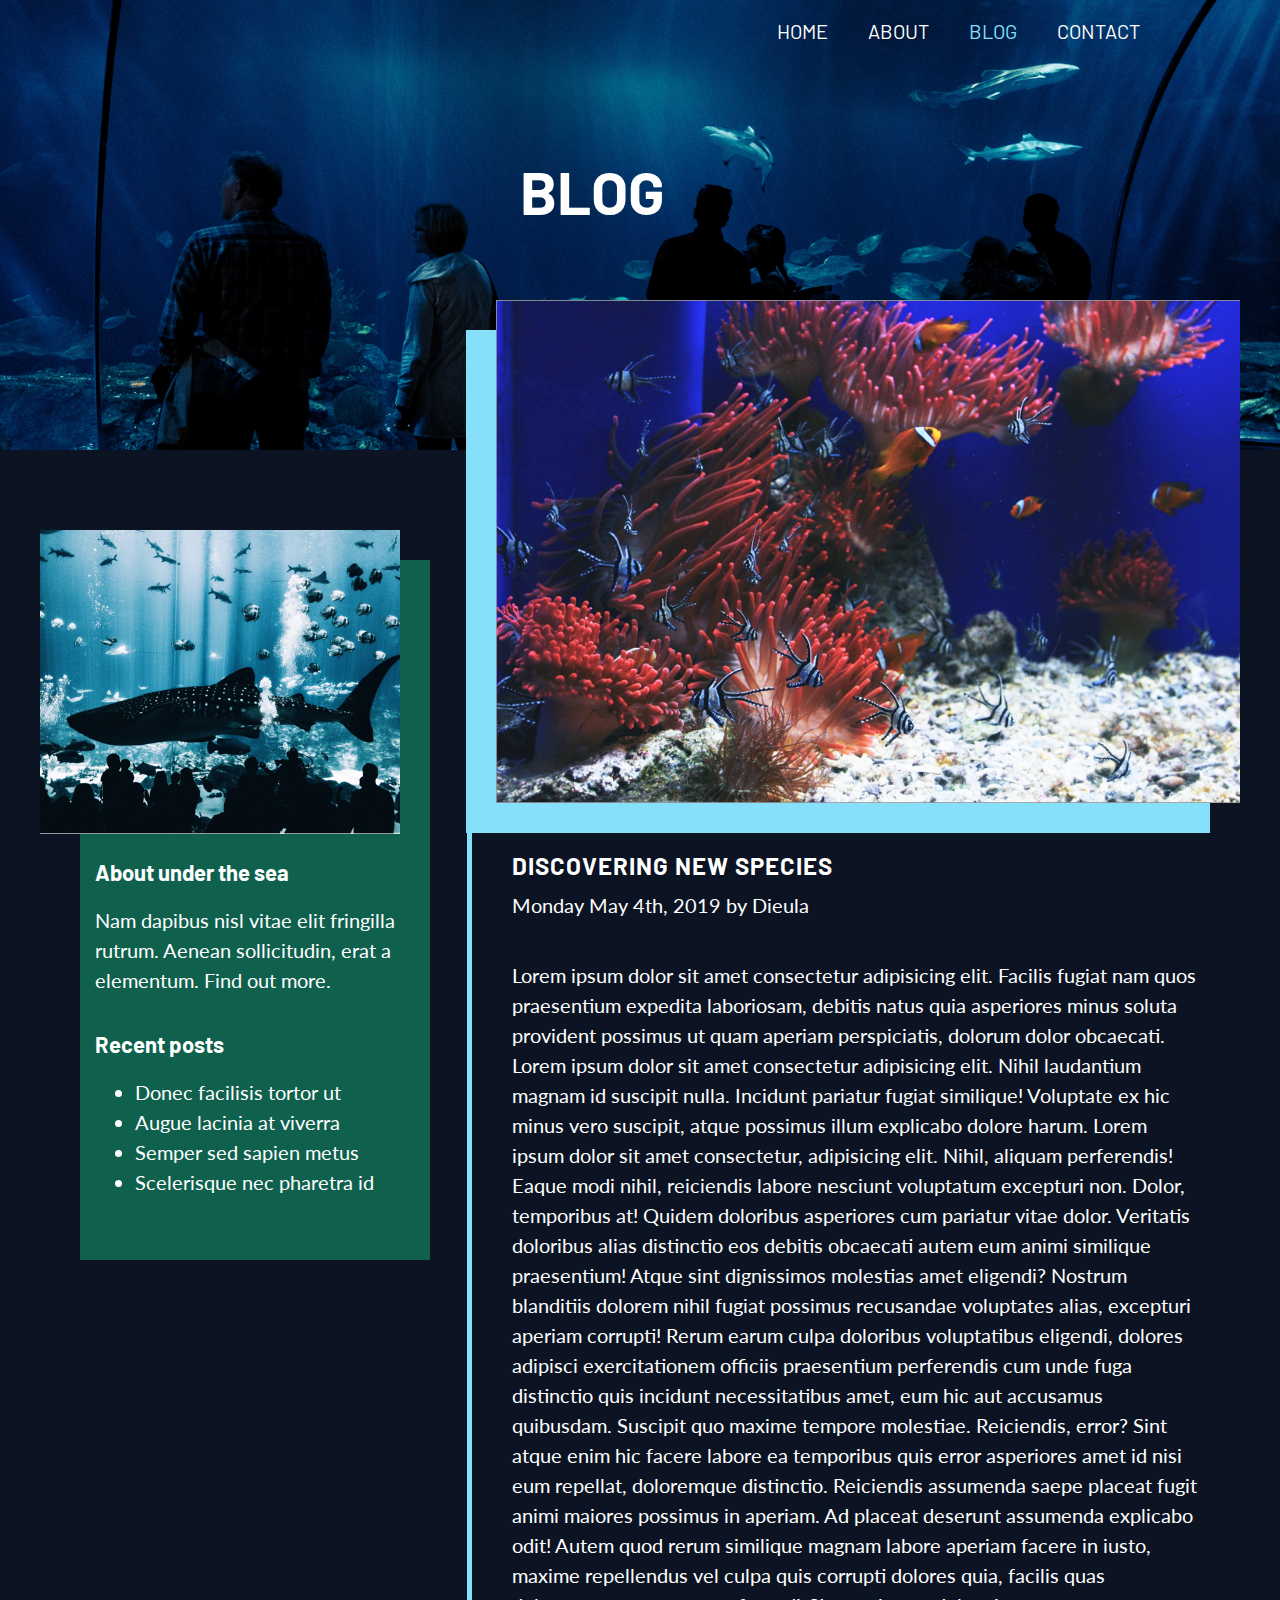
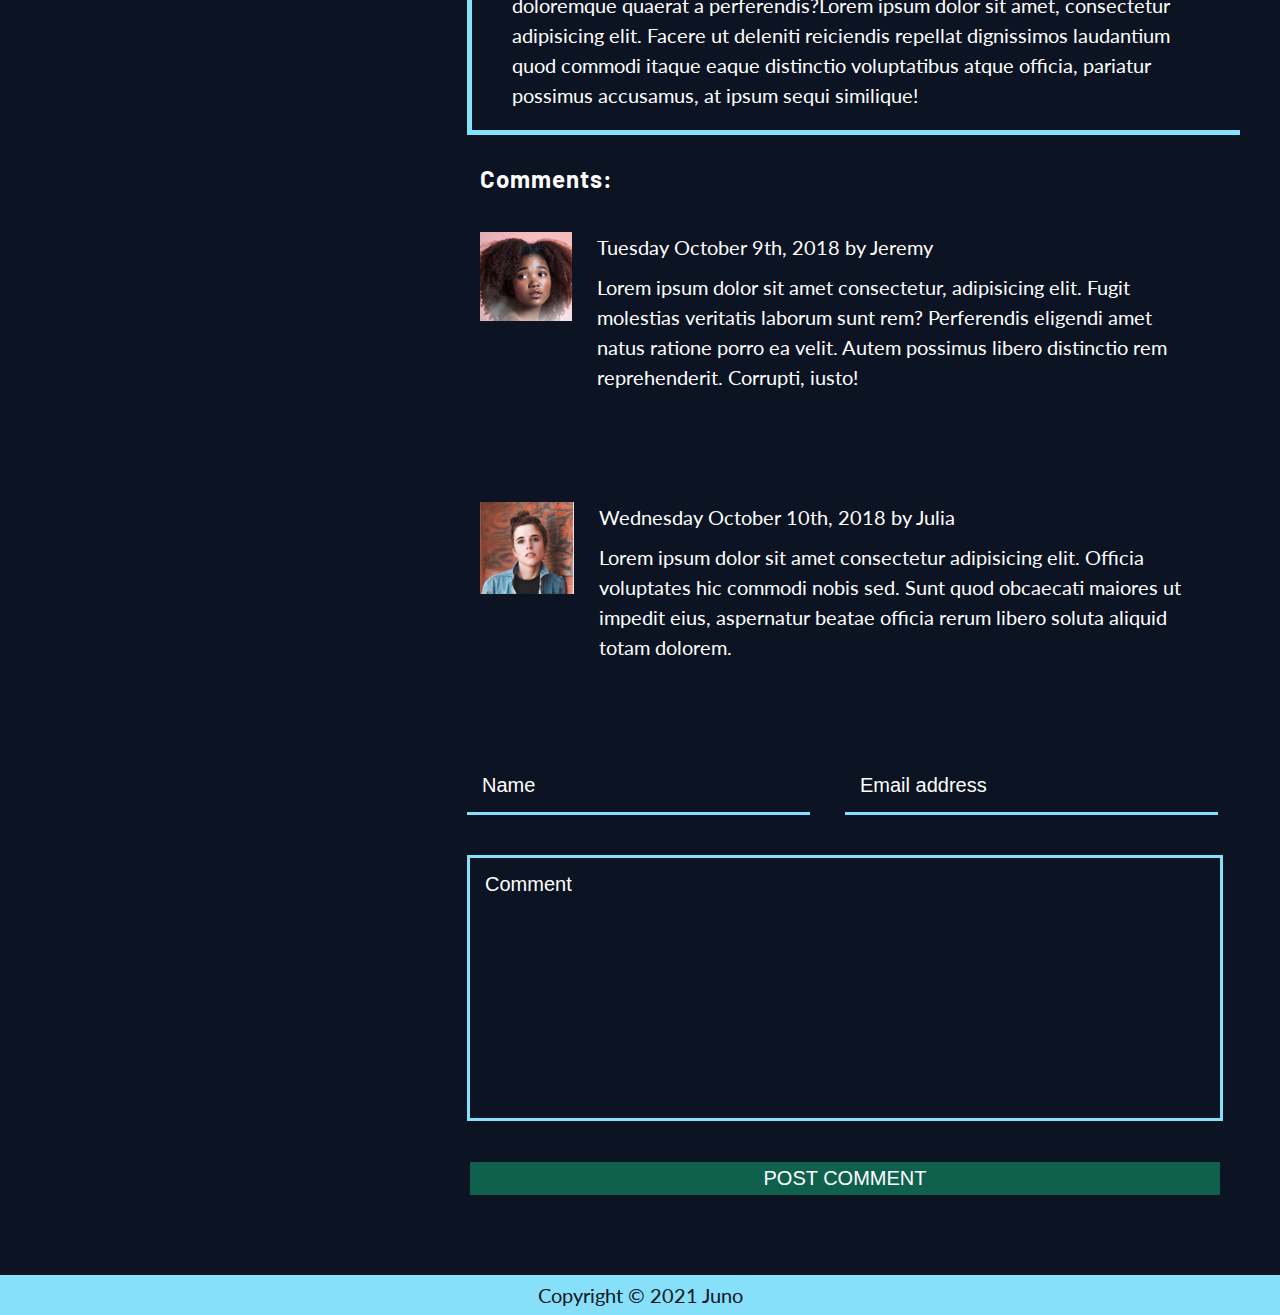
==== commit 30161b93: "background color and image changed to full screen and user can post comments in the blog.html" ====
--- a/blog.html
+++ b/blog.html
@@ -140,8 +140,6 @@
                   </p>
                 </div>
               </div>
-
-              <div class="user-comments"></div>
             </div>
             <form action="#nth">
               <fieldset class="user-info">
--- a/styles/style.css
+++ b/styles/style.css
@@ -414,6 +414,13 @@
   margin: 0 auto;
 }
 
+.home header {
+  background-image: url("../../under-the-sea-assets/header-image.jpg");
+  background-repeat: no-repeat;
+  background-size: cover;
+  background-position: center;
+}
+
 .home .header-content {
   position: relative;
   display: -webkit-box;
@@ -423,10 +430,6 @@
   -webkit-box-direction: normal;
       -ms-flex-direction: column;
           flex-direction: column;
-  background-image: url("../../under-the-sea-assets/header-image.jpg");
-  background-repeat: no-repeat;
-  background-size: cover;
-  background-position: center;
 }
 .home .header-content .topBar {
   display: -webkit-box;
@@ -481,9 +484,12 @@
   right: 0;
 }
 
+.home .aside-1 {
+  background-color: #0c1423;
+}
+
 .home .brief-intro {
   height: 100%;
-  background-color: #0c1423;
   display: -webkit-box;
   display: -ms-flexbox;
   display: flex;
@@ -524,10 +530,13 @@
   cursor: pointer;
 }
 
+.home .section-1 {
+  background-color: #0f614e;
+}
+
 .home .news {
   position: relative;
   height: 100%;
-  background-color: #0f614e;
   display: grid;
   grid-template-columns: repeat(2, 1fr);
   grid-template-rows: repeat(2, 1fr);
@@ -619,8 +628,11 @@
   right: 0;
 }
 
+.home .aside-2 {
+  background-color: #0c1423;
+}
+
 .home .extra-info {
-  background-color: #0c1423;
   display: -webkit-box;
   display: -ms-flexbox;
   display: flex;
@@ -651,9 +663,12 @@
   width: 100%;
 }
 
+.home .section-2 {
+  background-color: #0c1423;
+}
+
 .home .monthly-event {
   position: relative;
-  background-color: #0c1423;
   display: -webkit-box;
   display: -ms-flexbox;
   display: flex;
@@ -698,9 +713,12 @@
   cursor: pointer;
 }
 
+.home .section-3 {
+  background-color: #0f614e;
+}
+
 .home .gallery {
   height: 100%;
-  background-color: #0f614e;
   display: -webkit-box;
   display: -ms-flexbox;
   display: flex;
@@ -724,12 +742,15 @@
   width: 25%;
 }
 
+.home footer {
+  background-color: #86e0f9;
+}
+
 .home footer .wrapper {
   height: 100%;
 }
 
 .home .footer {
-  background-color: #86e0f9;
   text-align: center;
 }
 .home .footer p {
@@ -748,6 +769,13 @@
   margin: 0 auto;
 }
 
+.blog header {
+  background-image: url("../../under-the-sea-assets/blog-header.jpg");
+  background-repeat: no-repeat;
+  background-size: cover;
+  background-position: center;
+}
+
 .blog .header-content {
   position: relative;
   display: -webkit-box;
@@ -757,10 +785,6 @@
   -webkit-box-direction: normal;
       -ms-flex-direction: column;
           flex-direction: column;
-  background-image: url("../../under-the-sea-assets/blog-header.jpg");
-  background-repeat: no-repeat;
-  background-size: cover;
-  background-position: center;
 }
 .blog .header-content .topBar {
   display: -webkit-box;
@@ -817,9 +841,12 @@
   z-index: 20;
 }
 
+.blog main {
+  background-color: #0c1423;
+}
+
 .blog main .wrapper {
   height: 100%;
-  background-color: #0c1423;
   position: relative;
 }
 
@@ -935,6 +962,18 @@
   font-size: 1rem;
   line-height: 1.5rem;
 }
+.blog .grid-wrapper .right-section .comments .user-comments {
+  display: -webkit-box;
+  display: -ms-flexbox;
+  display: flex;
+  margin-bottom: 50px;
+}
+.blog .grid-wrapper .right-section .comments .user-comments .user-text-box p {
+  margin: 0 25px 10px;
+  font-family: "Lato", sans-serif;
+  font-size: 1rem;
+  line-height: 1.5rem;
+}
 .blog .grid-wrapper .right-section form {
   display: -webkit-box;
   display: -ms-flexbox;
@@ -1009,12 +1048,15 @@
   cursor: pointer;
 }
 
+.blog footer {
+  background-color: #86e0f9;
+}
+
 .blog footer .wrapper {
   height: 100%;
 }
 
 .blog .footer {
-  background-color: #86e0f9;
   text-align: center;
 }
 .blog .footer p {
@@ -1026,6 +1068,13 @@
   color: #0c1423;
 }
 
+.contact header {
+  background-image: url("../../under-the-sea-assets/contact-header.jpg");
+  background-repeat: no-repeat;
+  background-size: cover;
+  background-position: center;
+}
+
 .contact .wrapper {
   max-width: 1200px;
   width: 100%;
@@ -1042,10 +1091,6 @@
   -webkit-box-direction: normal;
       -ms-flex-direction: column;
           flex-direction: column;
-  background-image: url("../../under-the-sea-assets/contact-header.jpg");
-  background-repeat: no-repeat;
-  background-size: cover;
-  background-position: center;
 }
 .contact .header-content .topBar {
   display: -webkit-box;
@@ -1175,9 +1220,12 @@
   cursor: pointer;
 }
 
+.contact main {
+  background-color: #0c1423;
+}
+
 .contact .contact-info {
   height: 100%;
-  background-color: #0c1423;
 }
 .contact .contact-info .text-box {
   height: 100%;
@@ -1208,12 +1256,15 @@
   margin-bottom: 100px;
 }
 
+.contact footer {
+  background-color: #86e0f9;
+}
+
 .contact footer .wrapper {
   height: 100%;
 }
 
 .contact .footer {
-  background-color: #86e0f9;
   text-align: center;
 }
 .contact .footer p {
@@ -1541,6 +1592,16 @@
   .blog .grid-wrapper .right-section .comments .comment-2 .text-box-2 p {
     margin: 25px 0;
   }
+  .blog .grid-wrapper .right-section .comments .user-comments {
+    -webkit-box-orient: vertical;
+    -webkit-box-direction: normal;
+        -ms-flex-direction: column;
+            flex-direction: column;
+    margin-bottom: 50px;
+  }
+  .blog .grid-wrapper .right-section .comments .user-comments .user-text-box p {
+    margin: 25px 0;
+  }
   .blog .grid-wrapper .right-section form .text-area textarea {
     width: 100%;
   }
